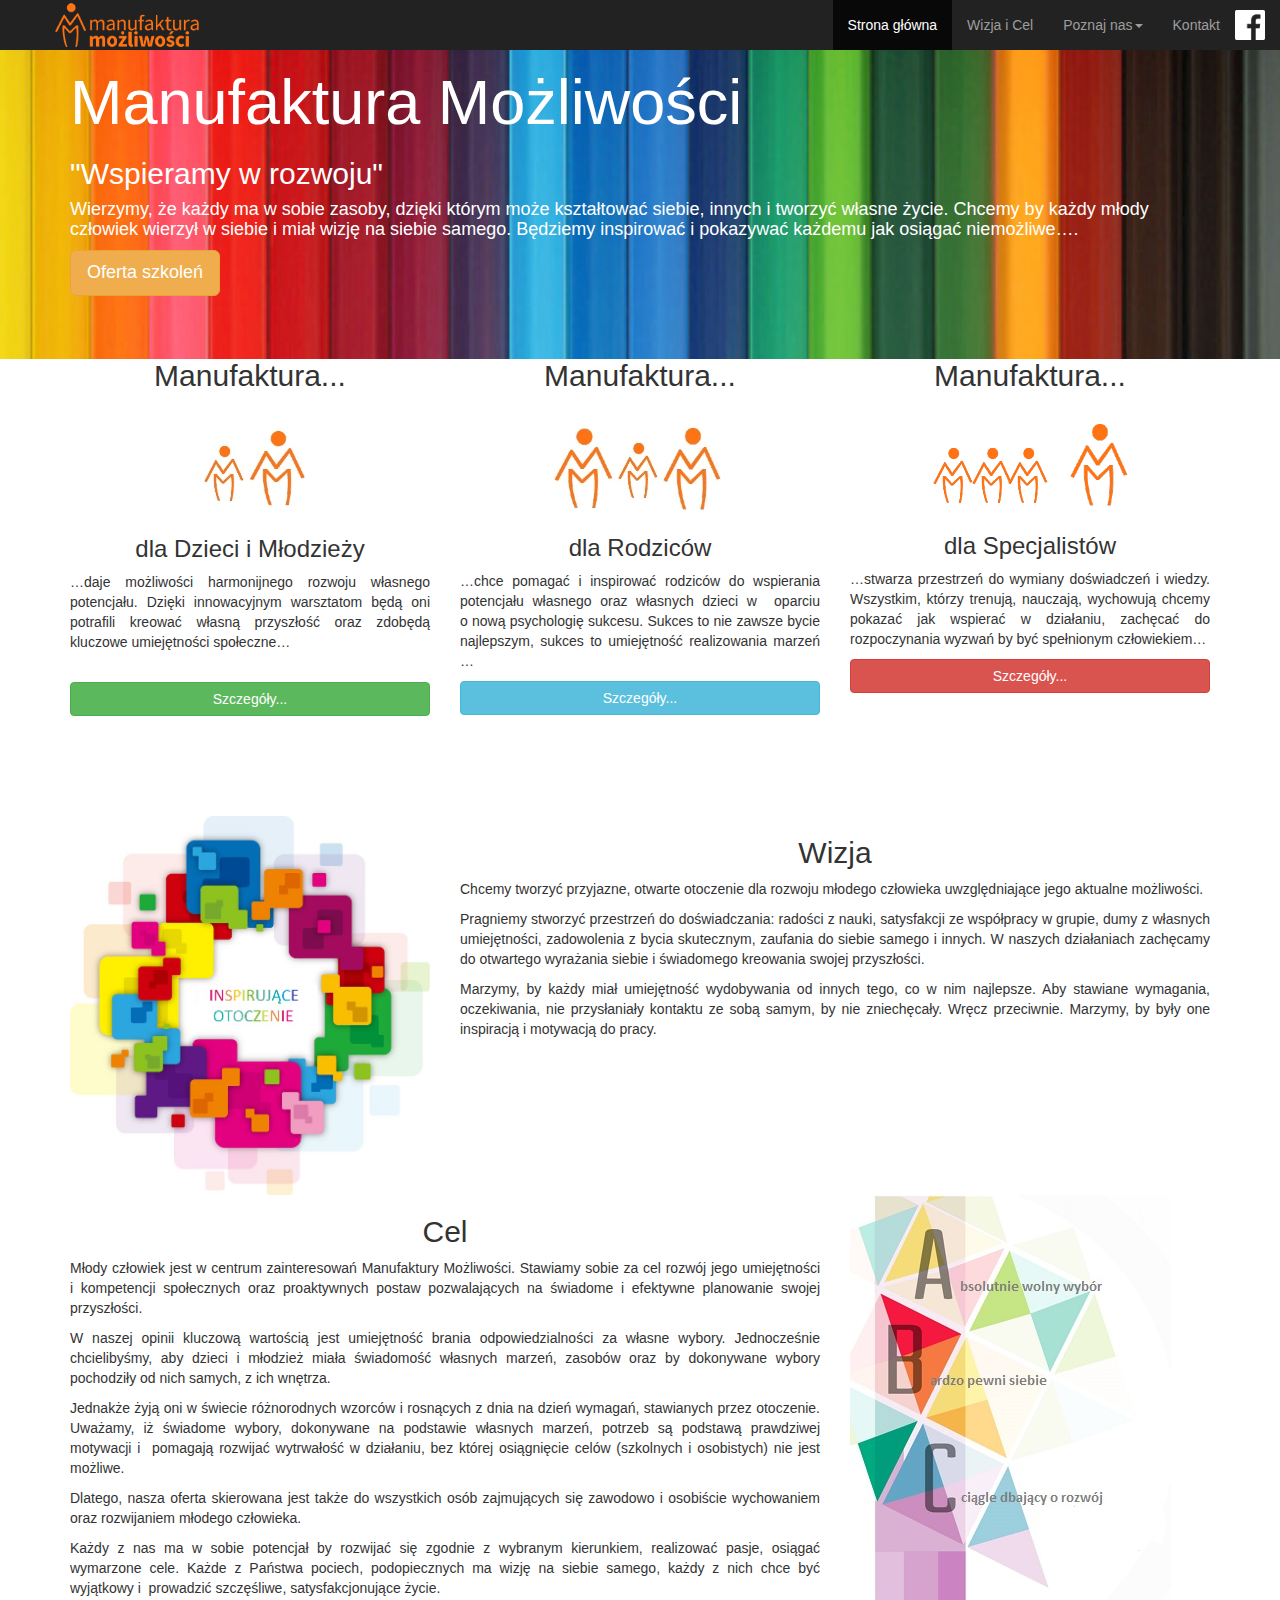
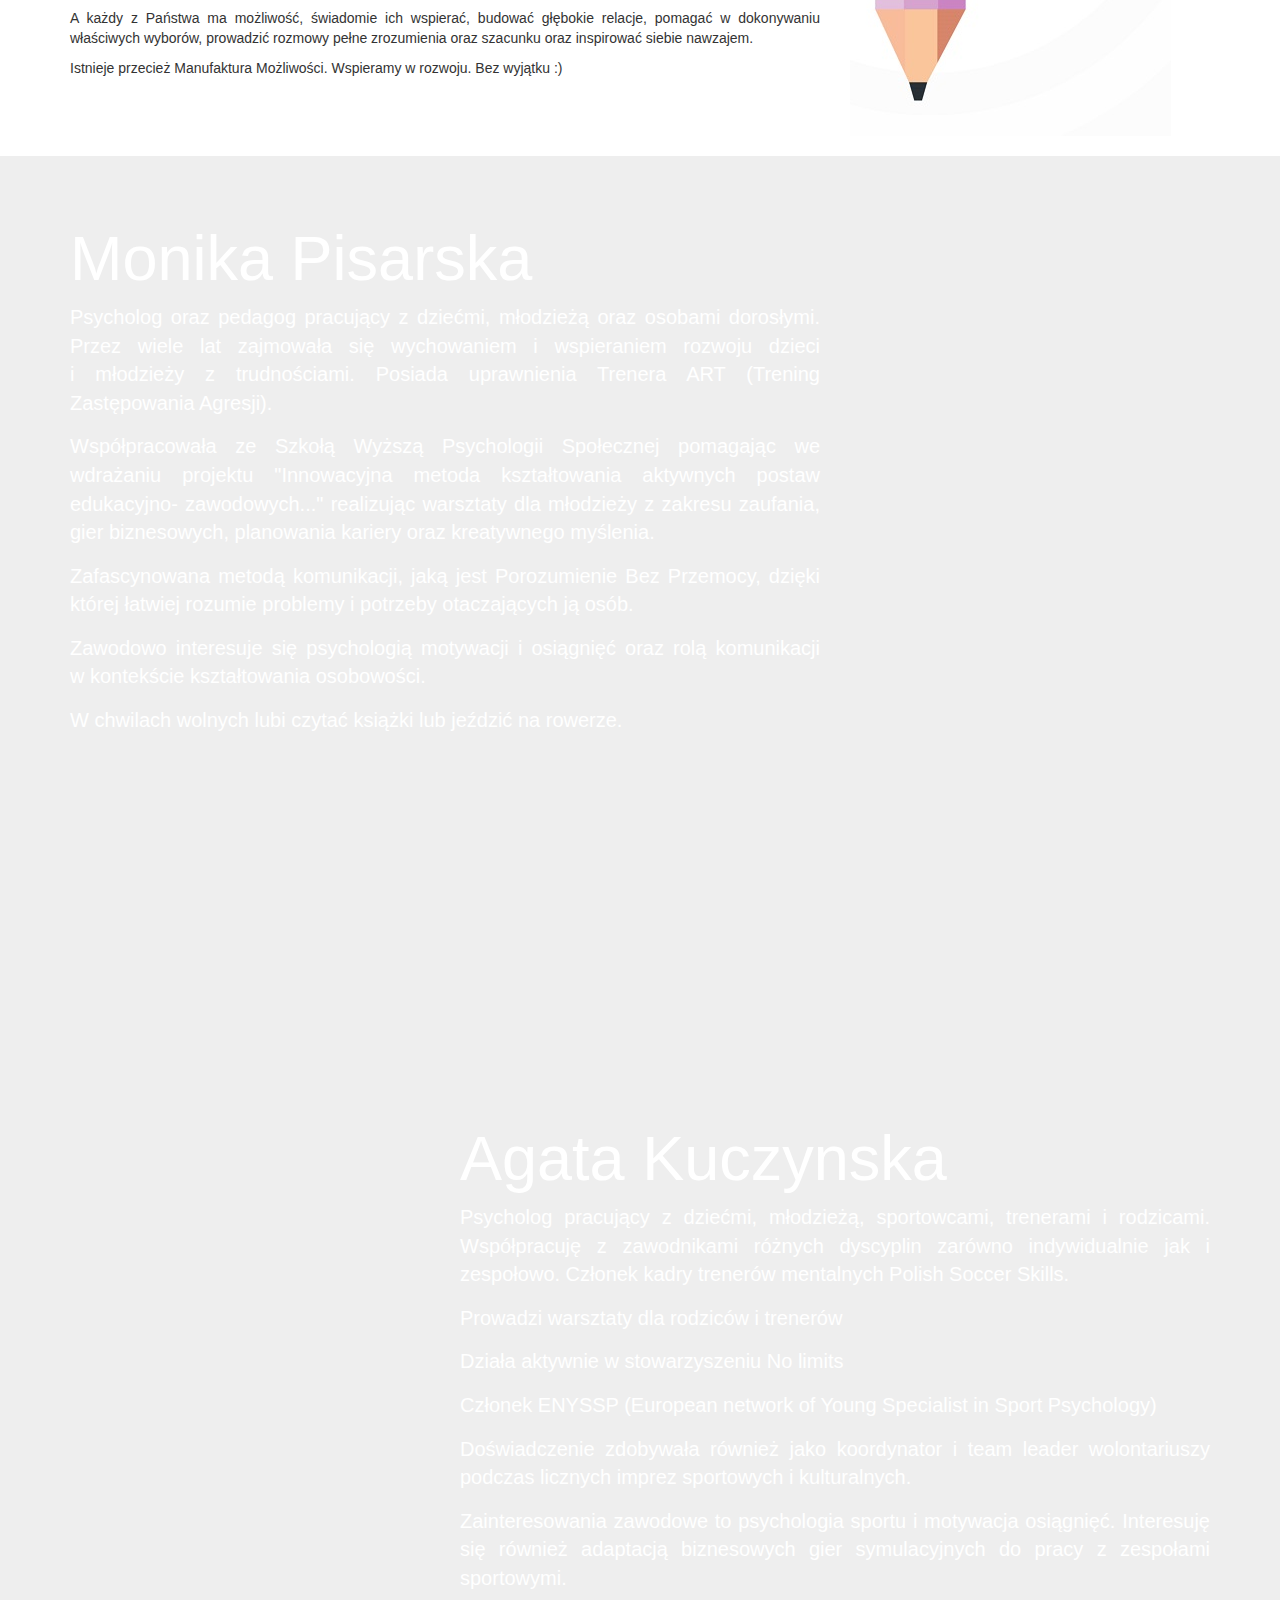
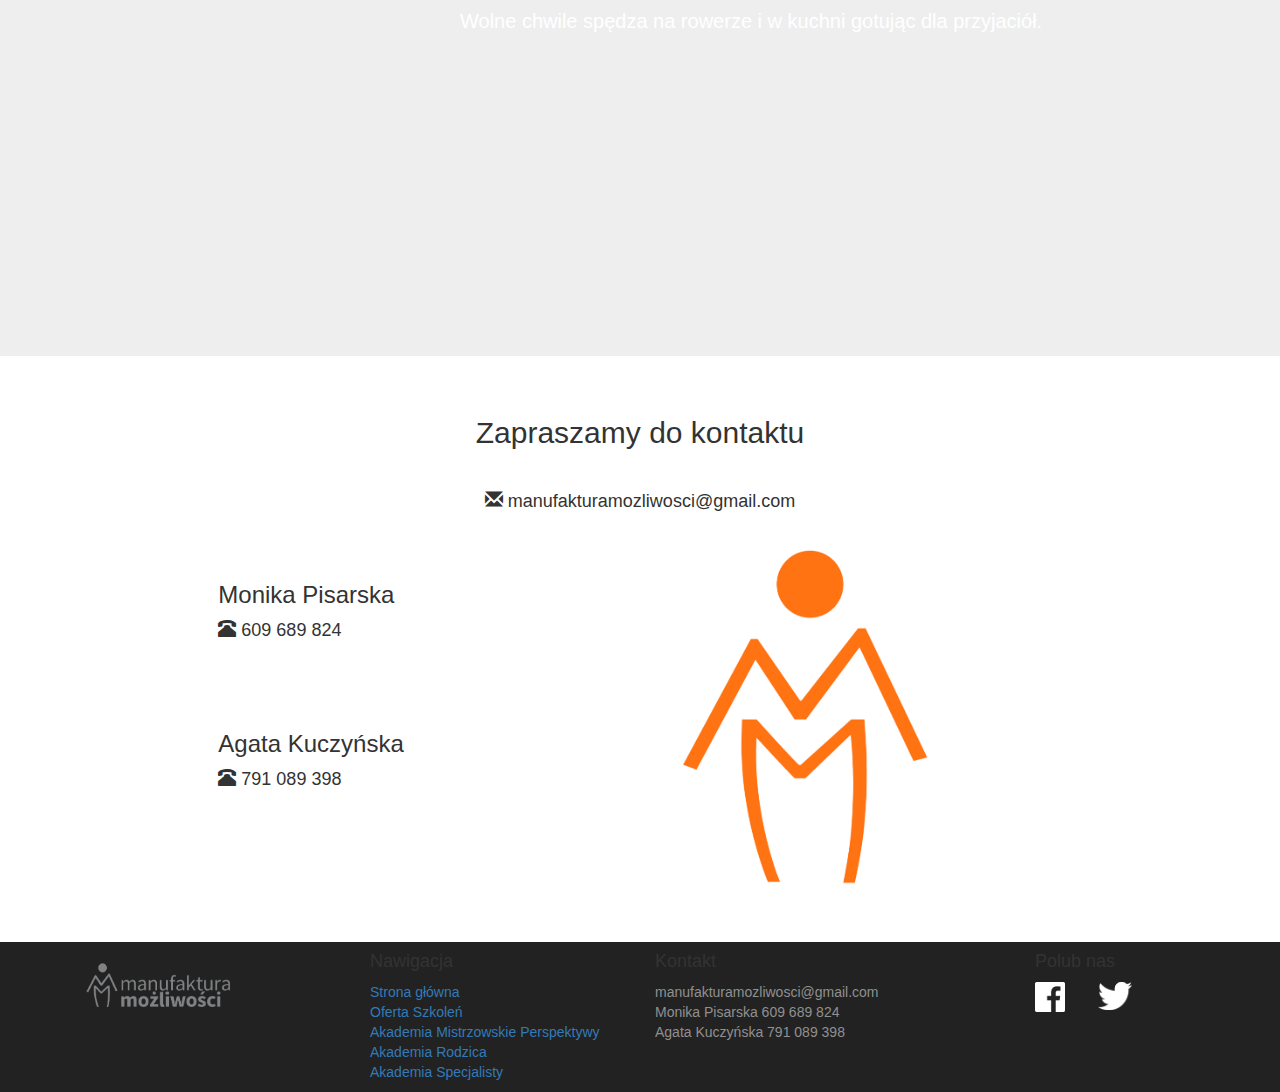
==== index.html @ e7c4a602 "mini logo" ====
<!DOCTYPE html>
<html lang="en">
  <head>
    <link rel="SHORTCUT ICON"
      href="images/manulogo.png">

    <meta charset="utf-8">
    <meta http-equiv="X-UA-Compatible" content="IE=edge">
    <meta name="viewport" content="width=device-width, initial-scale=1">
    <title>Manufaktura Możliwości</title>

    <!-- Bootstrap -->
    <link href="bootstrap/css/bootstrap.min.css" rel="stylesheet">
    <link href="style.css" rel="stylesheet">

    <!-- HTML5 shim and Respond.js for IE8 support of HTML5 elements and media queries -->
    <!-- WARNING: Respond.js doesn't work if you view the page via file:// -->
    <!--[if lt IE 9]>
      <script src="https://oss.maxcdn.com/html5shiv/3.7.2/html5shiv.min.js"></script>
      <script src="https://oss.maxcdn.com/respond/1.4.2/respond.min.js"></script>
    <![endif]-->
  </head>

  <body>
  <div class="navbar-fixed-top navbar-inverse">
    <div class="container-fluid"> 
      <div class="navbar-brand" style="margin-left:23px;">
      <a href="#home">
      <img style="max-width:148px; margin-top:-14px; "
             src="images/logo_mm_kolor2.png">
      </a>
      </div>
      <div class="navbar-brand navbar-right">
      <a href="https://www.facebook.com/profile.php?id=1496659947253968"><img  style="max-width:30px; margin-top:-5px; "
             src="images/FB-f-Logo__white_144.png"></a>
      </div>
      <button class="navbar-toggle" data-toggle="collapse" data-target=".navHeaderCollapse">
        <span class="icon-bar"></span>
        <span class="icon-bar"></span>
        <span class="icon-bar"></span>
      </button>
      <div class="collapse navbar-collapse navHeaderCollapse">
        <ul class="nav navbar-nav navbar-right">
          <li class="active"> <a href="#home">Strona główna</a> </li>
          <li> <a href="#wizjaicel">Wizja i Cel</a> </li>
          <li class="dropdown">
                <a href="#" class="dropdown-toggle" data-toggle="dropdown" role="button" aria-expanded="false">Poznaj nas<span class="caret"></span></a>
                <ul class="dropdown-menu" role="menu">
                  <li><a href="#monika">Monika Pisarska</a></li>
                  <li class="divider"></li>
                  <li><a href="#agata">Agata Kuczynska</a></li>
                </ul>
          </li>
          <li> <a href="#kontakt">Kontakt </a> </li>


        </ul>
      </div>
    </div>
  </div>

  <div class="jumbotron" id="home">
    <div class="container">
 
      <h1> Manufaktura Możliwości</h1>
      <h2> "Wspieramy w rozwoju"</h2>
      <h4> Wierzymy, że każdy ma w sobie zasoby, dzięki którym może kształtować siebie, innych i tworzyć własne życie. Chcemy by każdy młody człowiek wierzył w siebie i miał wizję na siebie samego.  Będziemy inspirować i pokazywać każdemu jak osiągać niemożliwe….</h4>
      <p><a href="os.html" class="btn btn-warning btn-lg" > Oferta szkoleń</a></p>
      </div>

  </div>

  <div class="container" style="margin-top: -20px;">
    <div class="row">
      <div class="col-md-4">

      <h2 class="text-center">Manufaktura...</h2>
      <img  class="img-responsive" style="margin: 0 auto;"
             src="images/dzieci i mlodziez.jpg"></a>
      <h3 class="text-center"> dla Dzieci i Młodzieży</h3>
          <p class="text-justify" >…daje możliwości harmonijnego rozwoju własnego potencjału. Dzięki innowacyjnym warsztatom będą oni potrafili kreować własną przyszłość oraz zdobędą kluczowe umiejętności społeczne…</p>
          </br>
          <a href="amp.html" class="btn btn-success  btn-block"> Szczegóły... </a>
      </div>

      <div class="col-md-4">

      <h2 class="text-center">Manufaktura...</h2>
      <img  class="img-responsive" style="margin: 0 auto; margin-top:12px;"
             src="images/rodzice.jpg"></a>

      <h3 class="text-center"> dla Rodziców</h3>
          <p class="text-justify" >…chce pomagać i&nbsp;inspirować rodziców do wspierania potencjału własnego oraz własnych dzieci w&nbsp; oparciu o&nbsp;nową psychologię sukcesu. Sukces to nie zawsze bycie najlepszym,  sukces to umiejętność realizowania marzeń …</p>
          <a href="ar.html" class="btn btn-info btn-block"> Szczegóły... </a>

      
      </div>

      <div class="col-md-4">

     <h2 class="text-center">Manufaktura...</h2>

     <img  class="img-responsive" style="margin: 0 auto; margin-top:-2px;"
             src="images/specjalisci.png"></a>

      <h3 class="text-center"> dla Specjalistów</h3>
          <p class="text-justify" >…stwarza przestrzeń do wymiany doświadczeń i&nbsp;wiedzy. Wszystkim, którzy trenują, nauczają, wychowują chcemy pokazać jak wspierać w działaniu, zachęcać do rozpoczynania wyzwań by być spełnionym człowiekiem…</p>
          <a href="as.html" class="btn btn-danger  btn-block"> Szczegóły... </a>


      
      </div>

    </div>
  </div>

</br>
</br>

    <div class="container text-justify" id="wizjaicel"> 
        <div class="row">
          <div class="col-md-4">
           <br/>
            <br/>
            <br/>
           <img <img class=" img-responsive"
             src="images/inspiracja.jpg">
         </div>
        <div class="col-md-8">
            <br/>
            <br/>
            <br/>
            <h2 class="text-center">Wizja</h2>
           <p class="text-justify" >Chcemy tworzyć przyjazne, otwarte otoczenie dla rozwoju młodego człowieka uwzględniające jego aktualne możliwości.</p>

<p>Pragniemy stworzyć przestrzeń do doświadczania: radości z nauki, satysfakcji ze współpracy w grupie, dumy 
z&nbsp;własnych umiejętności, zadowolenia z&nbsp;bycia skutecznym, zaufania do siebie samego i&nbsp;innych. W naszych działaniach zachęcamy do otwartego wyrażania siebie i&nbsp;świadomego kreowania swojej przyszłości.</p>

<p>Marzymy, by każdy miał umiejętność wydobywania od innych tego, co w nim najlepsze. Aby stawiane wymagania, oczekiwania, nie przysłaniały kontaktu ze sobą samym, by nie zniechęcały. Wręcz przeciwnie. Marzymy, by były one inspiracją i&nbsp;motywacją do pracy.</p>
         </div>
      </div>
      <div class="row">
          <div class="col-md-8">
            <h2 class="text-center">Cel</h2>
           <p class="text-justify" >Młody człowiek jest w&nbsp;centrum zainteresowań Manufaktury Możliwości. Stawiamy sobie za cel rozwój jego umiejętności i&nbsp;kompetencji społecznych oraz proaktywnych postaw pozwalających na świadome i efektywne planowanie swojej przyszłości.</p>

<p class="text-justify" >W naszej opinii kluczową wartością jest umiejętność brania odpowiedzialności za własne wybory. Jednocześnie chcielibyśmy, aby dzieci i młodzież miała świadomość własnych marzeń, zasobów oraz by dokonywane wybory pochodziły od nich samych, z&nbsp;ich wnętrza.</p>

<p class="text-justify" >Jednakże żyją oni w świecie różnorodnych wzorców i rosnących z dnia na dzień wymagań, stawianych przez otoczenie. Uważamy, iż świadome wybory, dokonywane na podstawie własnych marzeń, potrzeb są podstawą prawdziwej motywacji i&nbsp; pomagają rozwijać wytrwałość w działaniu, bez której osiągnięcie celów (szkolnych 
i osobistych) nie jest możliwe.</p>

<p class="text-justify" >Dlatego, nasza oferta skierowana jest także do wszystkich osób zajmujących się zawodowo i&nbsp;osobiście wychowaniem oraz rozwijaniem młodego człowieka.</p>

<p class="text-justify" >Każdy z nas ma w sobie potencjał by rozwijać się zgodnie z wybranym kierunkiem, realizować pasje, osiągać wymarzone cele.  Każde z Państwa pociech, podopiecznych ma wizję na siebie samego, każdy z nich chce być wyjątkowy i&nbsp; prowadzić szczęśliwe, satysfakcjonujące życie.</p>

<p class="text-justify" >A każdy z Państwa ma możliwość, świadomie ich wspierać, budować głębokie relacje, pomagać w dokonywaniu właściwych wyborów, prowadzić rozmowy pełne zrozumienia oraz szacunku oraz inspirować siebie nawzajem.</p>

<p class="text-justify" >Istnieje przecież Manufaktura Możliwości. Wspieramy w rozwoju. Bez wyjątku :)</p>
</div>
        <div class="col-md-4">
            <img class=" img-responsive"
             src="images/cel_ołowek.jpg">
             </br>
         </div>
      </div>
    </div>
  



  <div class="jumbotron jumbotron2" id="monika">
    <div class="container">
    <div class="row">
    <div class="col-md-8">
      <h1> Monika Pisarska</h1>
      <p class="text-justify"> Psycholog oraz pedagog pracujący z dziećmi, młodzieżą oraz osobami dorosłymi. Przez wiele lat zajmowała się wychowaniem i&nbsp;wspieraniem rozwoju dzieci i&nbsp;młodzieży z&nbsp;trudnościami. Posiada uprawnienia Trenera ART (Trening Zastępowania Agresji).</p>

<p class="text-justify">Współpracowała ze Szkołą Wyższą Psychologii Społecznej pomagając we wdrażaniu projektu "Innowacyjna metoda kształtowania aktywnych postaw edukacyjno- zawodowych..." realizując warsztaty dla młodzieży z&nbsp;zakresu zaufania, gier biznesowych, planowania kariery oraz kreatywnego myślenia.</p>

<p class="text-justify">Zafascynowana metodą komunikacji, jaką jest Porozumienie Bez Przemocy, dzięki której łatwiej rozumie problemy i&nbsp;potrzeby otaczających ją osób.</p>

<p class="text-justify">Zawodowo interesuje się psychologią motywacji i&nbsp;osiągnięć oraz rolą komunikacji w&nbsp;kontekście kształtowania osobowości. </p>

<p class="text-justify"> W chwilach wolnych lubi czytać książki lub jeździć na rowerze. </p>

</div>
</div>
    </div>
  </div> 

  <div class="jumbotron jumbotron3" id="agata">
    <div class="container">
    <div class="row">
    <div class="col-md-4">

    </div>
<div class="col-md-8">
      <h1> Agata Kuczynska</h1>
      <p class="text-justify"> Psycholog pracujący z dziećmi, młodzieżą, sportowcami, trenerami i rodzicami. 
Współpracuję z zawodnikami różnych dyscyplin zarówno indywidualnie jak i zespołowo. Członek kadry trenerów mentalnych Polish Soccer Skills. </p>

<p class="text-justify">Prowadzi warsztaty dla rodziców i&nbsp;trenerów </p>

<p class="text-justify">Działa aktywnie w stowarzyszeniu No limits </p>

<p class="text-justify">Członek ENYSSP (European network of Young Specialist in Sport Psychology)</p>

<p class="text-justify">Doświadczenie zdobywała również jako koordynator i&nbsp;team leader wolontariuszy podczas licznych imprez sportowych i&nbsp;kulturalnych.</p>

<p class="text-justify">Zainteresowania zawodowe to psychologia sportu i&nbsp;motywacja osiągnięć. Interesuję się również adaptacją biznesowych gier symulacyjnych do pracy z&nbsp;zespołami sportowymi. </p>

<p class="text-justify">Wolne chwile spędza na rowerze i&nbsp;w&nbsp;kuchni gotując dla przyjaciół.</p>

</div>
</div>
    </div>
  </div> 

</div>

<div class"container" id="kontakt">

<br/>
<br/>


<h2 class="text-center" > Zapraszamy do kontaktu </h2>
</br>
<h4 class="text-center" > <span class="glyphicon glyphicon-envelope"></span> manufakturamozliwosci@gmail.com</h4>
<div class="row">
<div class="col-md-2">


             </div>
<div class="col-md-4 ">
</br>
  </br>
  <h3>Monika Pisarska</h3>
  <h4><span class="glyphicon glyphicon-phone-alt"></span> 609 689 824</h4>
  </br>
  </br>
  </br>

  <h3 >Agata Kuczyńska</h3>
  <h4><span class="glyphicon glyphicon-phone-alt"></span> 791 089 398 </h4>
  </div>    

  <div class="col-md-3">

<img <img class=" img-responsive"
             src="images/manulogo.png"> 
  </div>
    <div class="col-md-2">

</div> 
</div>
</div>
 

  <div class="myfooter">
      <div class="container">
      <div class"row">
        <div class="col-md-3">
        </br>
      <img style="max-width:148px;"
             src="images/logo_mm_czarny60.png">


        </div>
        <div class="col-md-3">
        <h4>Nawigacja</h4>
        <li> <a href="index.html">Strona główna</a></li>
           <li> <a href="os.html">Oferta Szkoleń</a></li>
           <li><a href="amp.html">Akademia Mistrzowskie Perspektywy</a> </li>
           <li><a href="ar.html">Akademia Rodzica</a> </li>
           <li><a href="as.html">Akademia Specjalisty</a> </li>

        </div>

        <div class="col-md-4">
        <h4>Kontakt</h4>
        <li> manufakturamozliwosci@gmail.com </li>
        <li> Monika Pisarska 609 689 824 </li>
        <li> Agata Kuczyńska  791 089 398 </li>

        </div>

        <div class="col-md-2">
        <h4>Polub nas</h4>
        <div class="row">
        <div class="col-md-4">
          <a href="https://www.facebook.com/profile.php?id=1496659947253968"><img  style="max-width:30px; "
             src="images/FB-f-Logo__white_144.png"></a>
        </div>

        <div class="col-md-4">
          <a href="https://twitter.com/mmozliwosci"><img  style="max-width:34px;"
             src="images/Twitter_logo_white.png"></a>
        </div>

        </div>

      </div>
      </div>








    <!-- jQuery (necessary for Bootstrap's JavaScript plugins) -->
    <script src="https://ajax.googleapis.com/ajax/libs/jquery/1.11.1/jquery.min.js"></script>
    <!-- Include all compiled plugins (below), or include individual files as needed -->
    <script src="bootstrap/js/bootstrap.min.js"></script>
    <script>
    $(function() {
  $('a[href*=#]:not([href=#])').click(function() {
    if (location.pathname.replace(/^\//,'') == this.pathname.replace(/^\//,'') && location.hostname == this.hostname) {
      var target = $(this.hash);
      target = target.length ? target : $('[name=' + this.hash.slice(1) +']');
      if (target.length) {
        $('html,body').animate({
          scrollTop: target.offset().top
        }, 1000);
        console.log(this);
        $('li').removeClass("active");
        $($(this).parent().get( 0 )).addClass("active");

        
       
        return false;
      }
    }
  });
});
    </script>
  </body>
</html>
---- style.css ----
.jumbotron {
	background-image:url('images/back.jpg');
	background-size: cover;
	background-attachment: fixed;
	background-position:center top;
	min-height:700;
	margin-bottom:0px;
	color: #Fff ;
}

.jumbotron2 {
	background-image:url('images/monika.jpg');
	background-size:cover;
	background-attachment: fixed;
	background-position:right top;
	min-height:100vh;
	max-height: 100vh;
	margin-bottom:0px;
}

.jumbotron2 p {
  margin-bottom: 15px;
  font-size: 20px;
  font-weight: 200;
}
.jumbotron3 {
	background-image:url('images/agata2.jpg');
	background-size:cover;
	background-attachment: fixed;
	background-position:right top;
	min-height:100vh;
	max-height: 100vh;
	margin-bottom:0px;
}

.jumbotron3 p {
  margin-bottom: 15px;
  font-size: 20px;
  font-weight: 200;
}

.myfooter{
	background-color: #222;
  	border-color: #080808;
	min-height:150px;
	bottom: 0;
  	margin-bottom: 0;
  	right: 0;
  	left: 0;

}

.myfooter  li{
	color:#909090 ;
	list-style-type: none;
}

.alt1{
	background-color: #f5f5f5;
	margin-top:0px;
}

.halfscreen{
	background-color: white;
	min-height:50vh;
	max-height: 50vh;
}
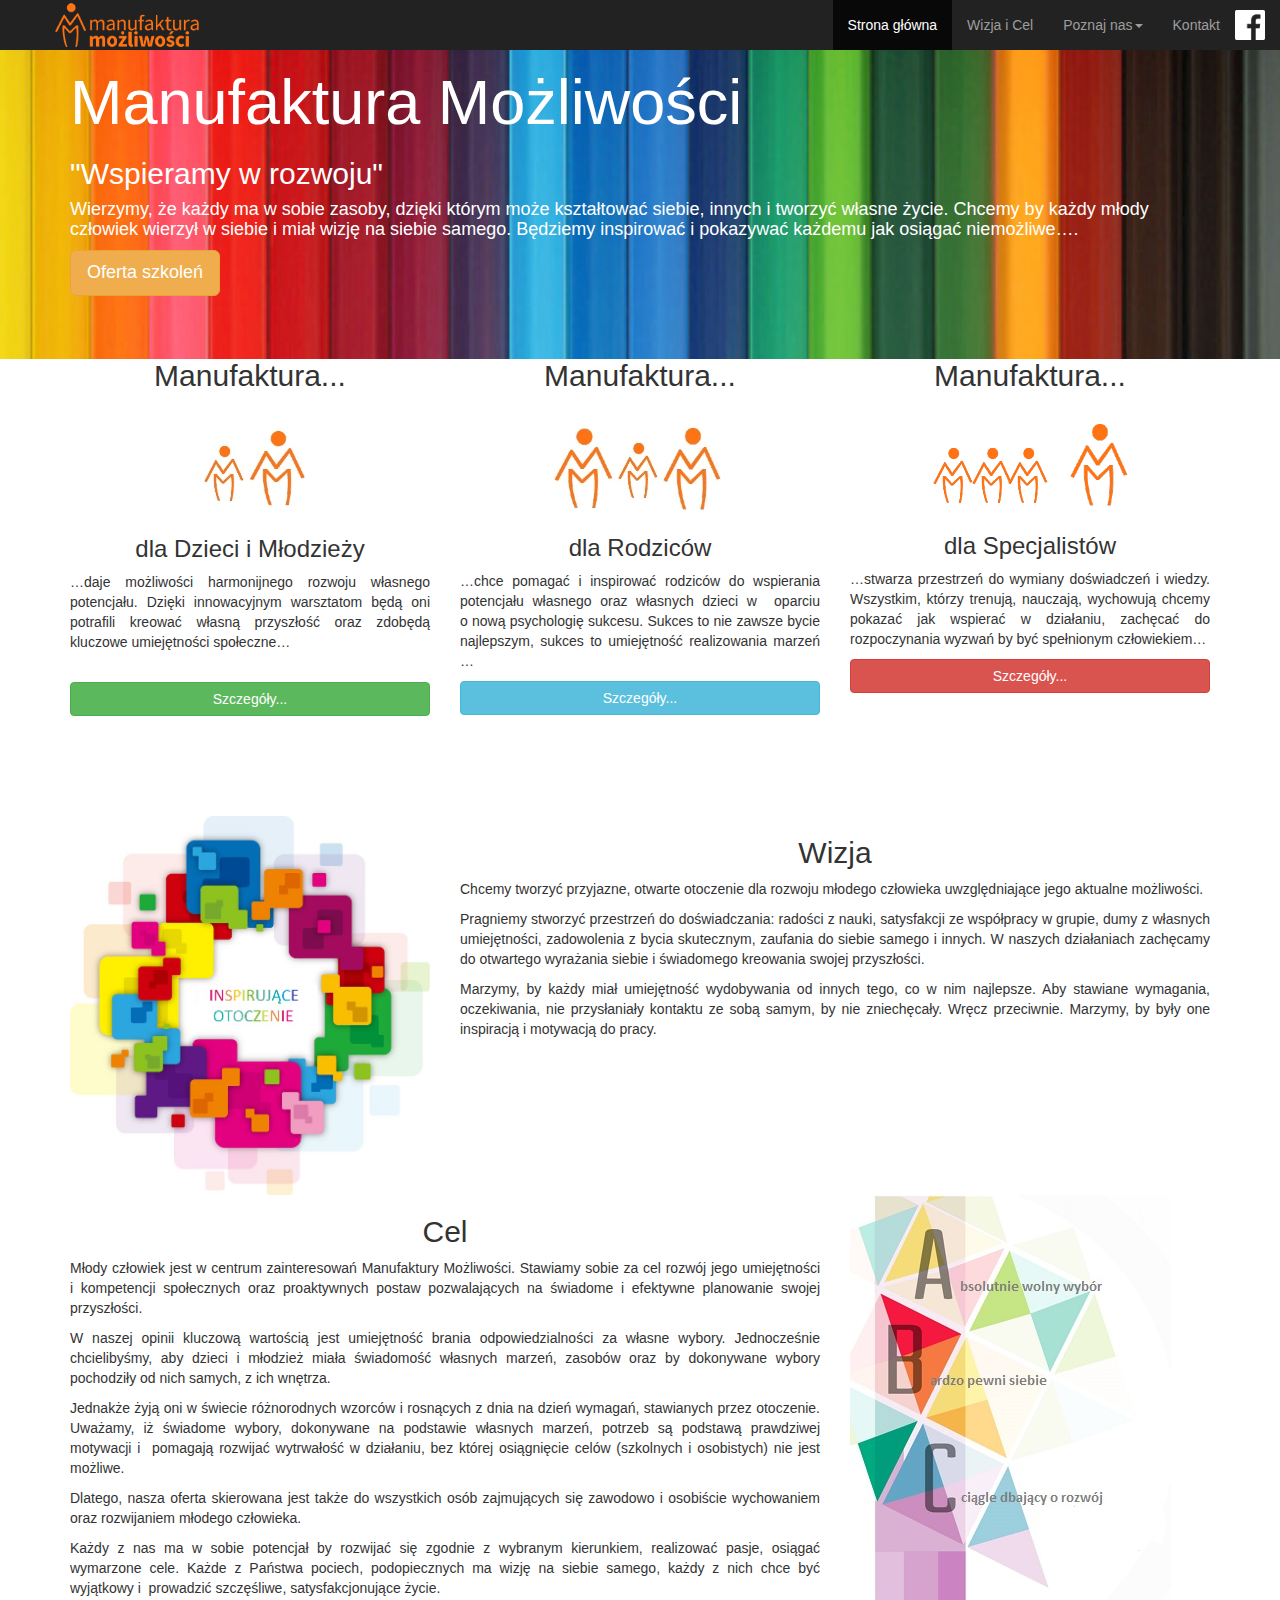
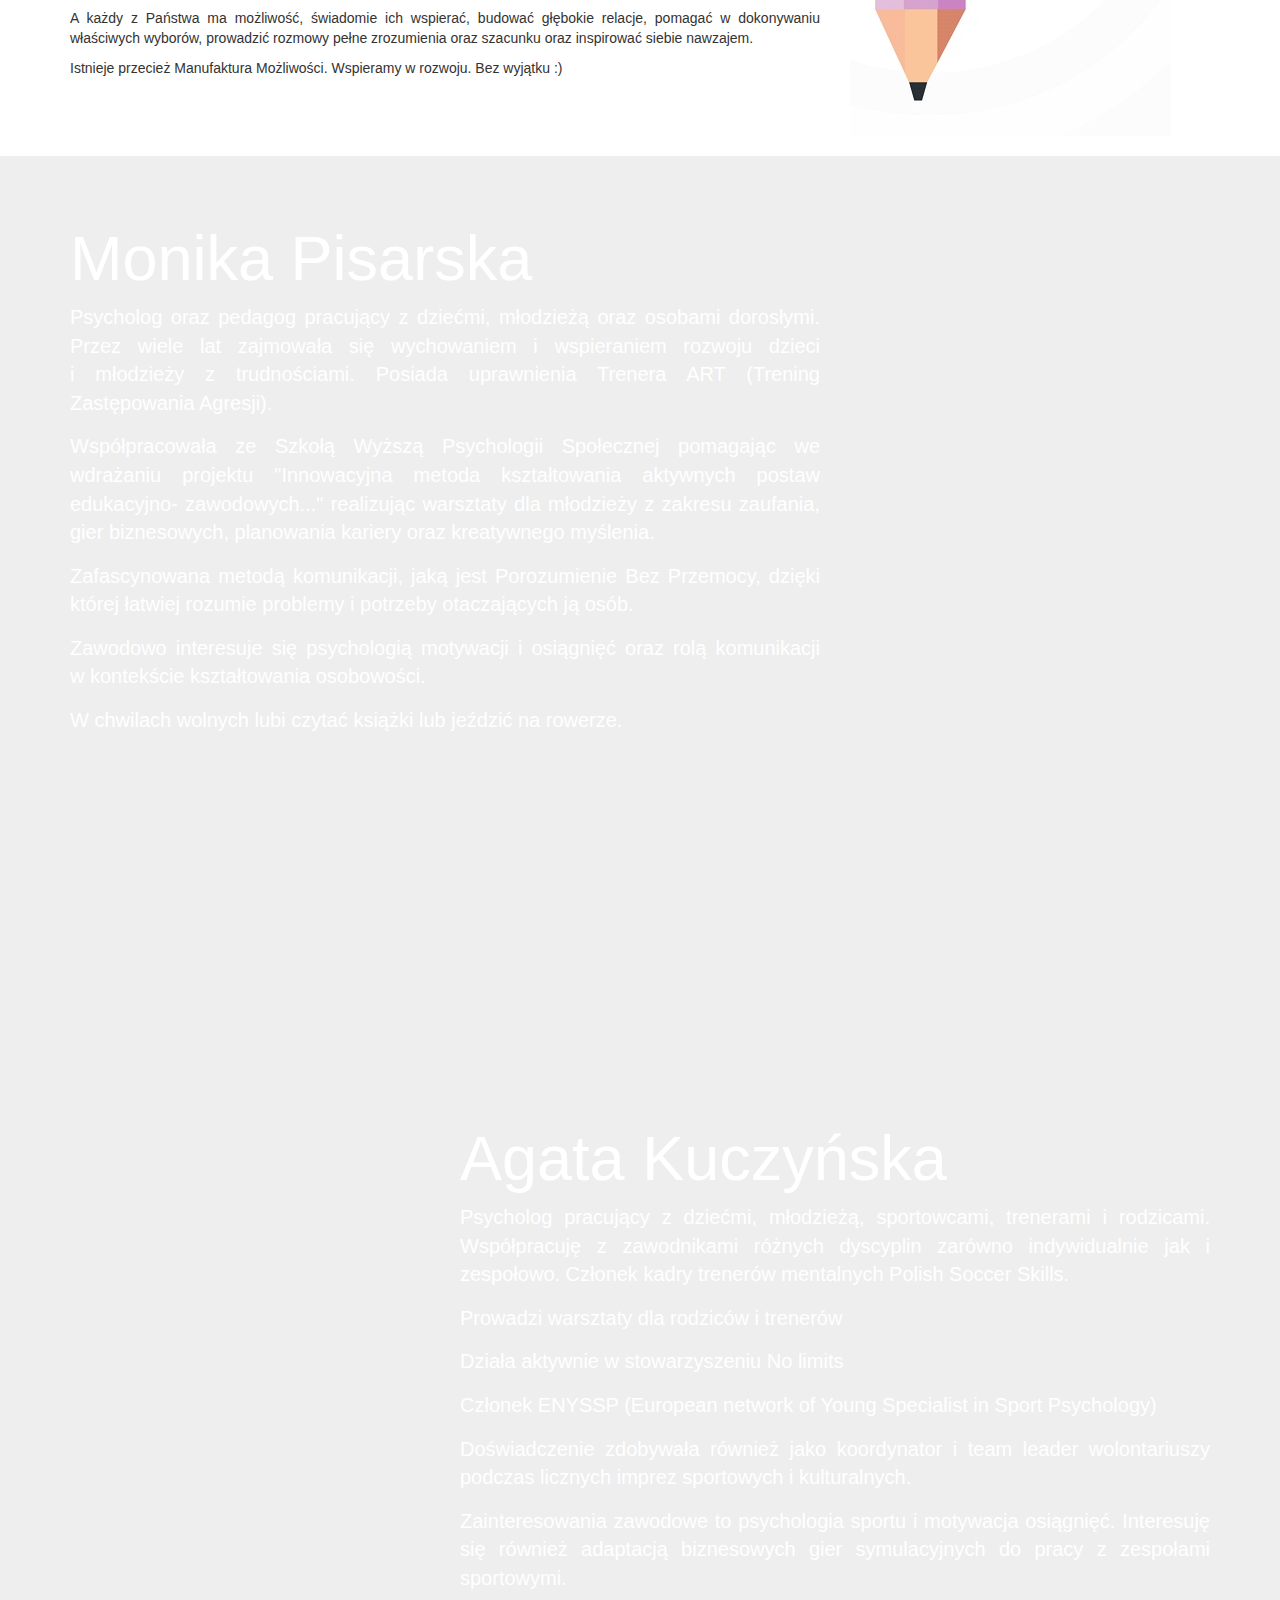
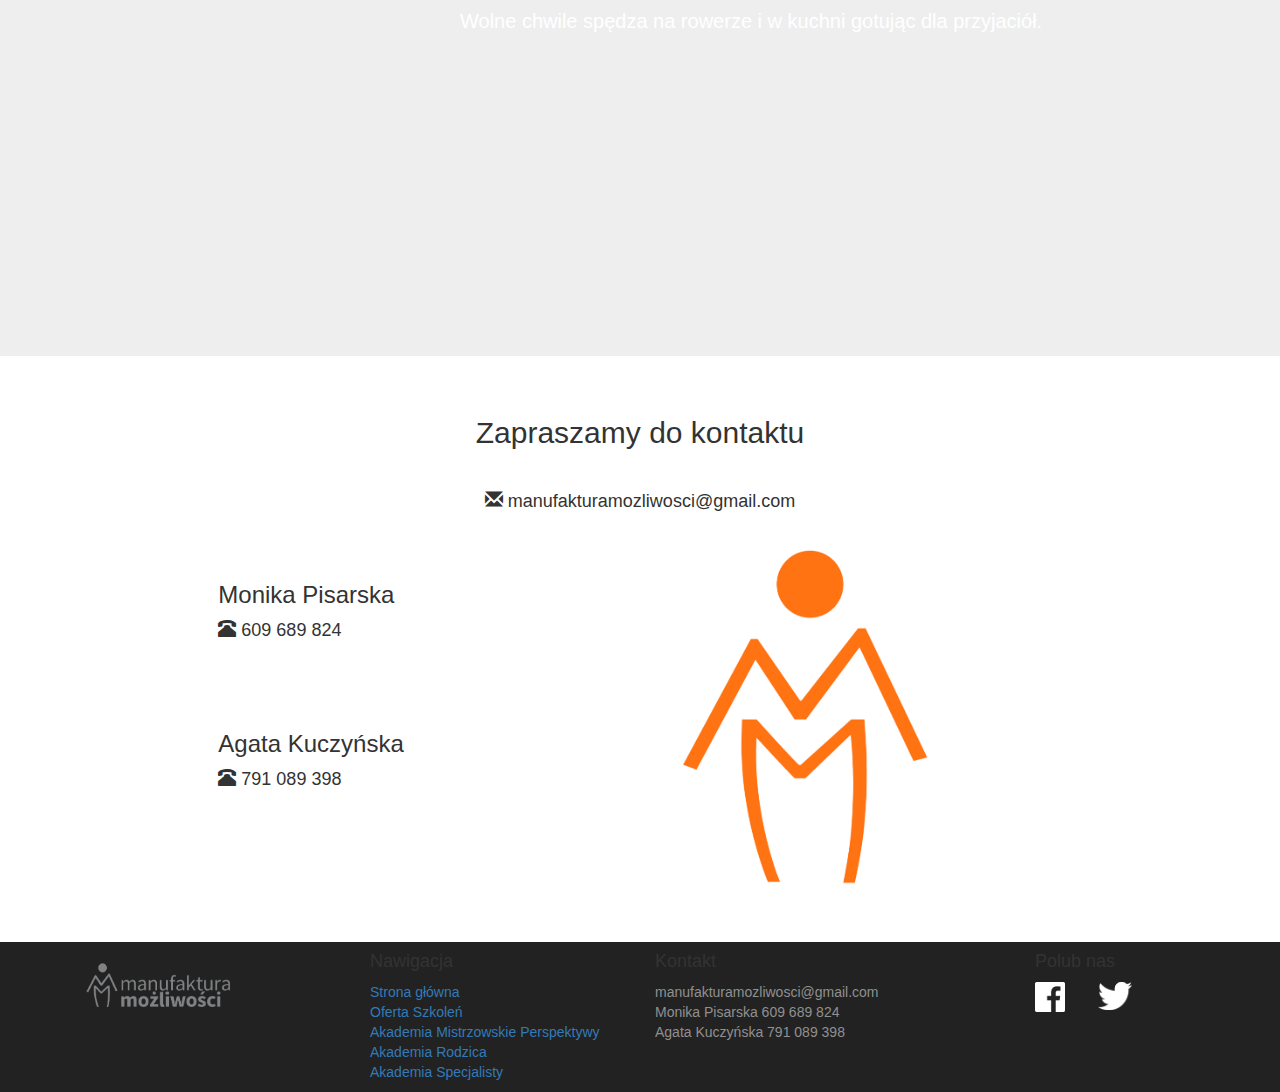
==== commit d8c17c45: "zmiany zmiany" ====
--- a/index.html
+++ b/index.html
@@ -48,7 +48,7 @@
                 <ul class="dropdown-menu" role="menu">
                   <li><a href="#monika">Monika Pisarska</a></li>
                   <li class="divider"></li>
-                  <li><a href="#agata">Agata Kuczynska</a></li>
+                  <li><a href="#agata">Agata Kuczyńska</a></li>
                 </ul>
           </li>
           <li> <a href="#kontakt">Kontakt </a> </li>
@@ -195,7 +195,7 @@
 
     </div>
 <div class="col-md-8">
-      <h1> Agata Kuczynska</h1>
+      <h1> Agata Kuczyńska</h1>
       <p class="text-justify"> Psycholog pracujący z dziećmi, młodzieżą, sportowcami, trenerami i rodzicami. 
 Współpracuję z zawodnikami różnych dyscyplin zarówno indywidualnie jak i zespołowo. Członek kadry trenerów mentalnych Polish Soccer Skills. </p>
 
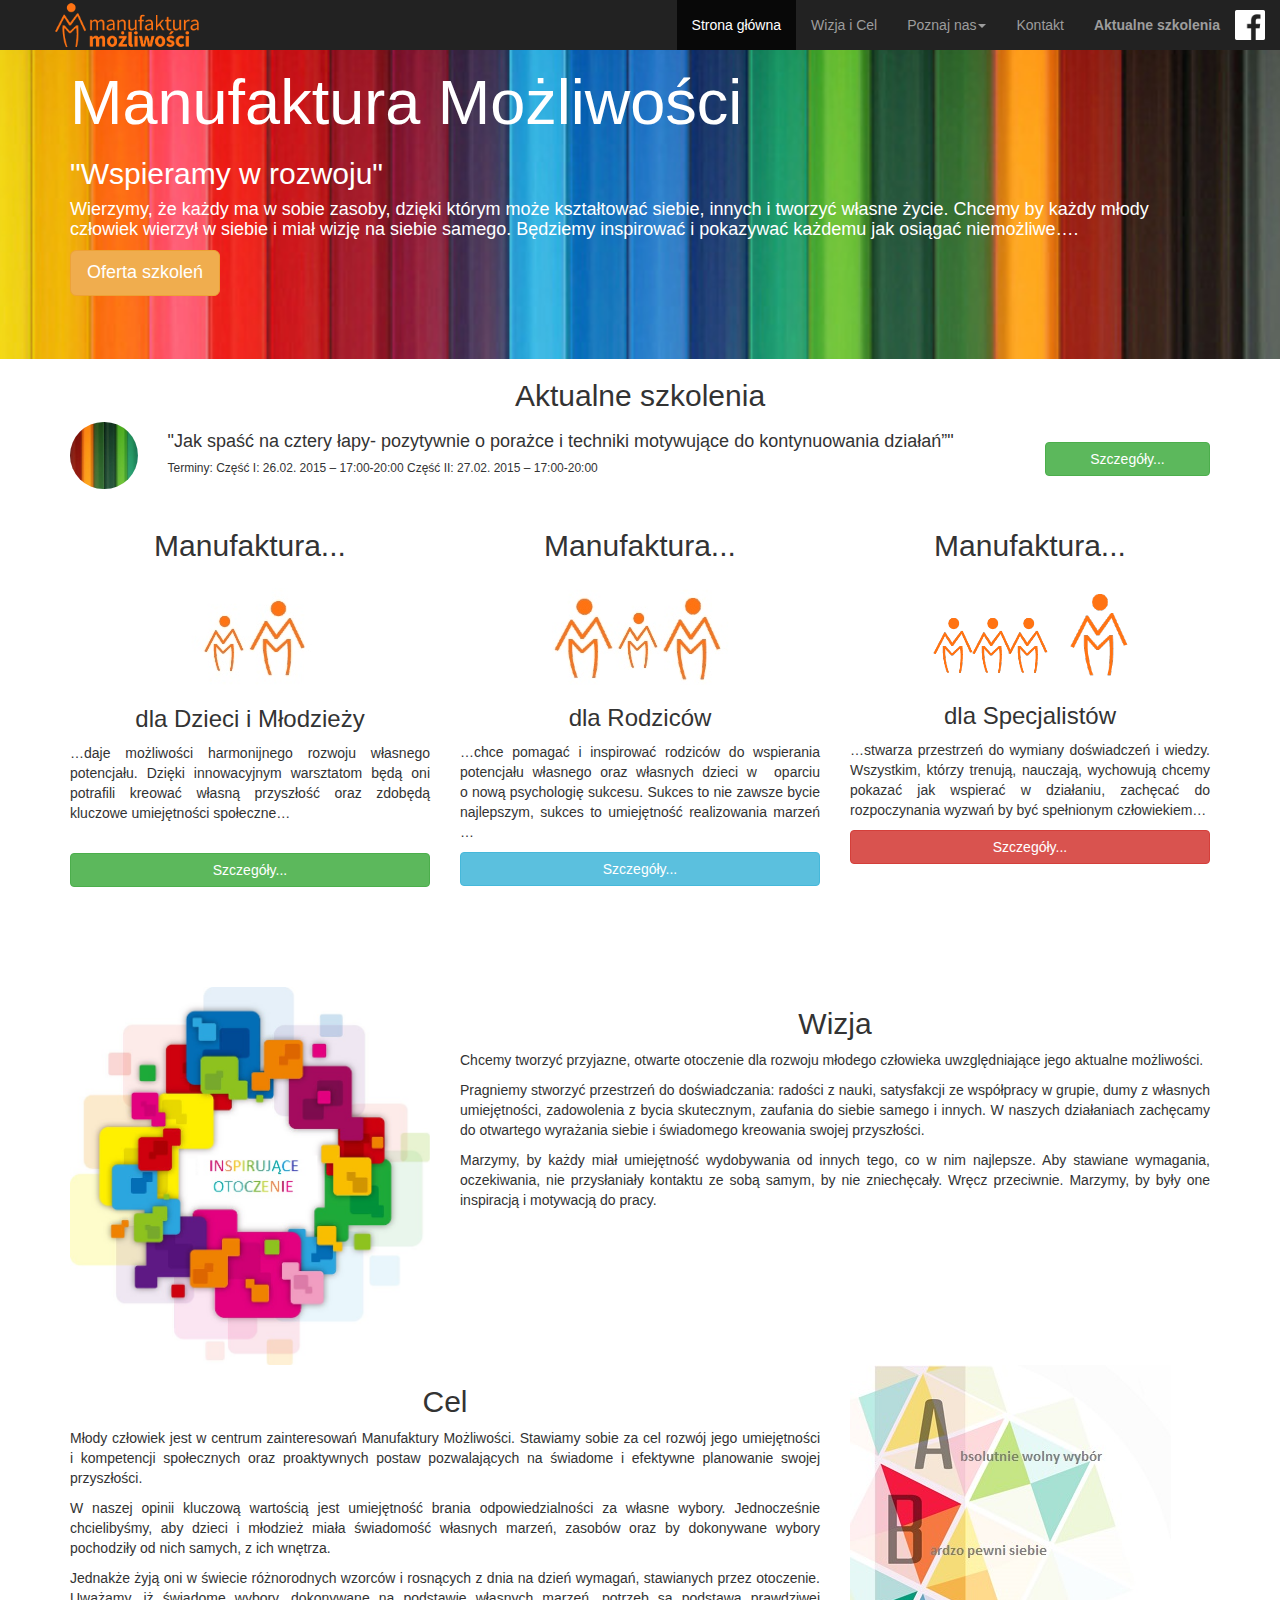
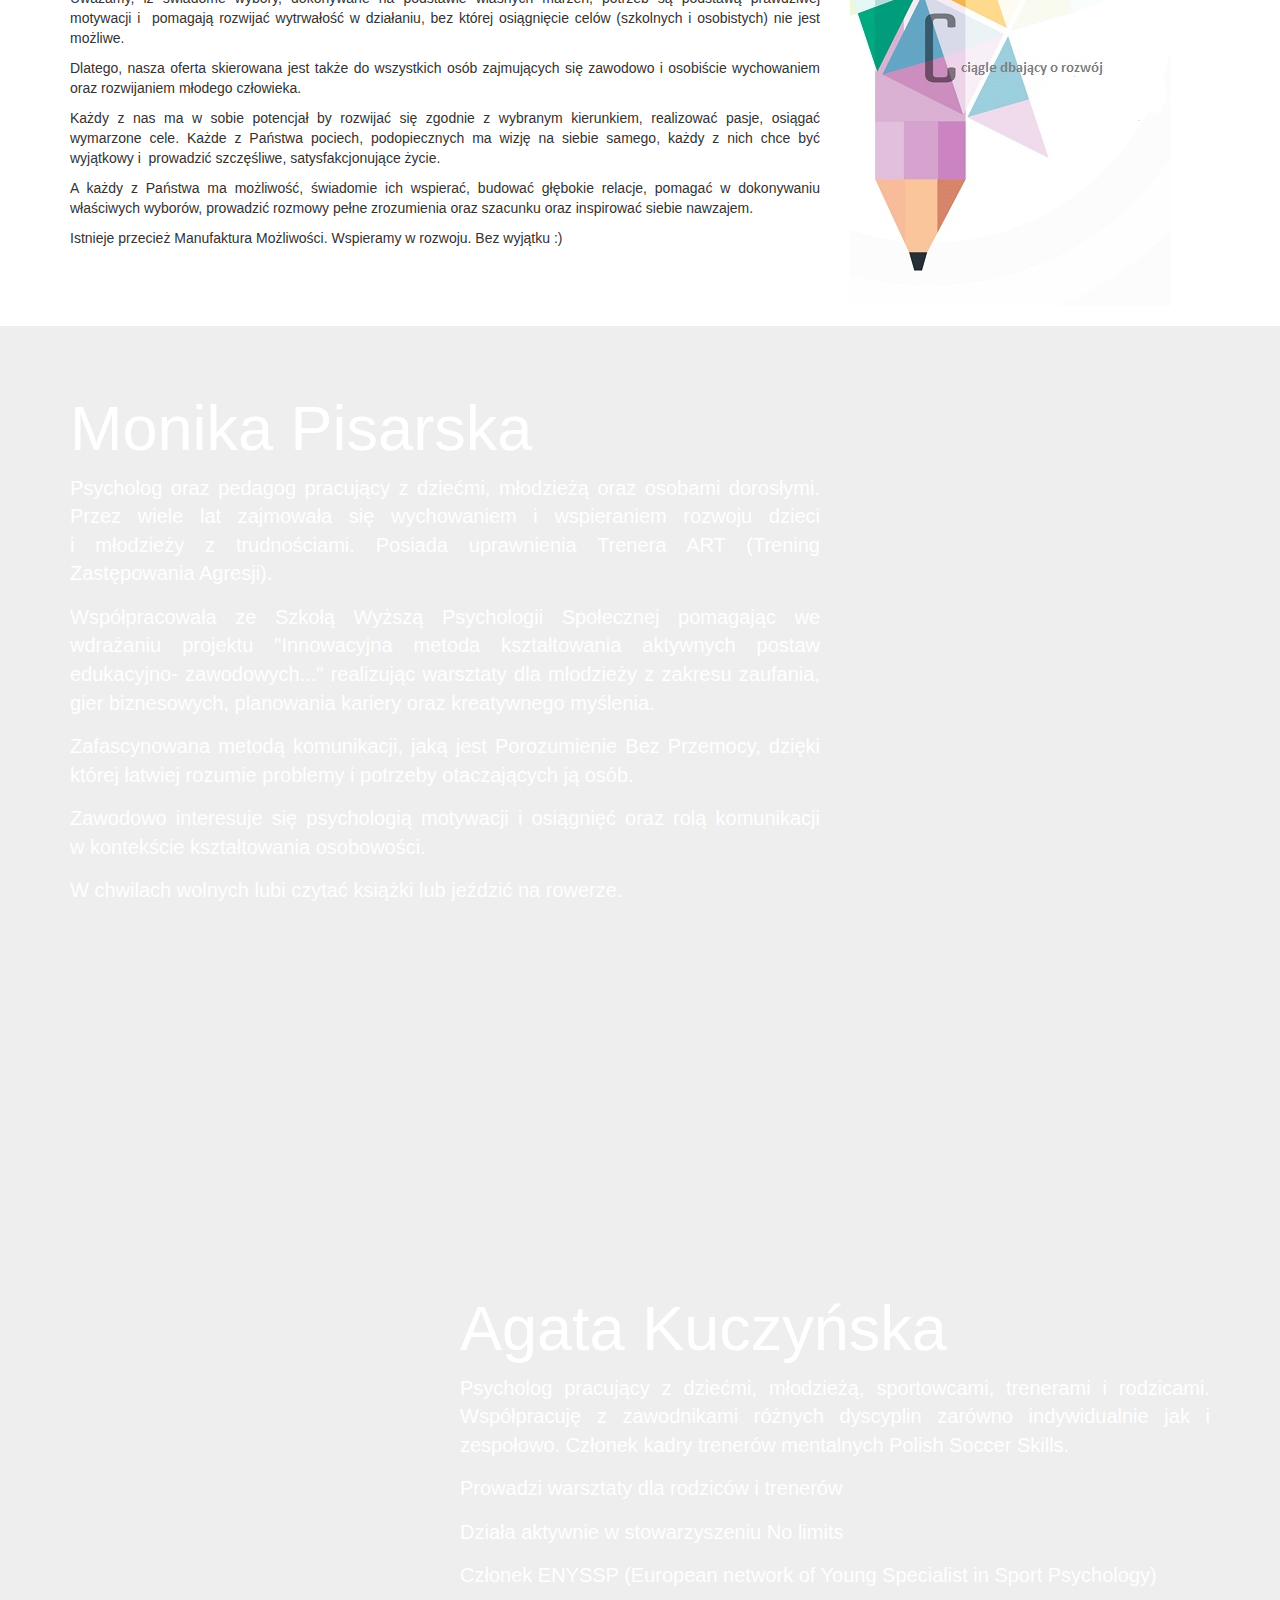
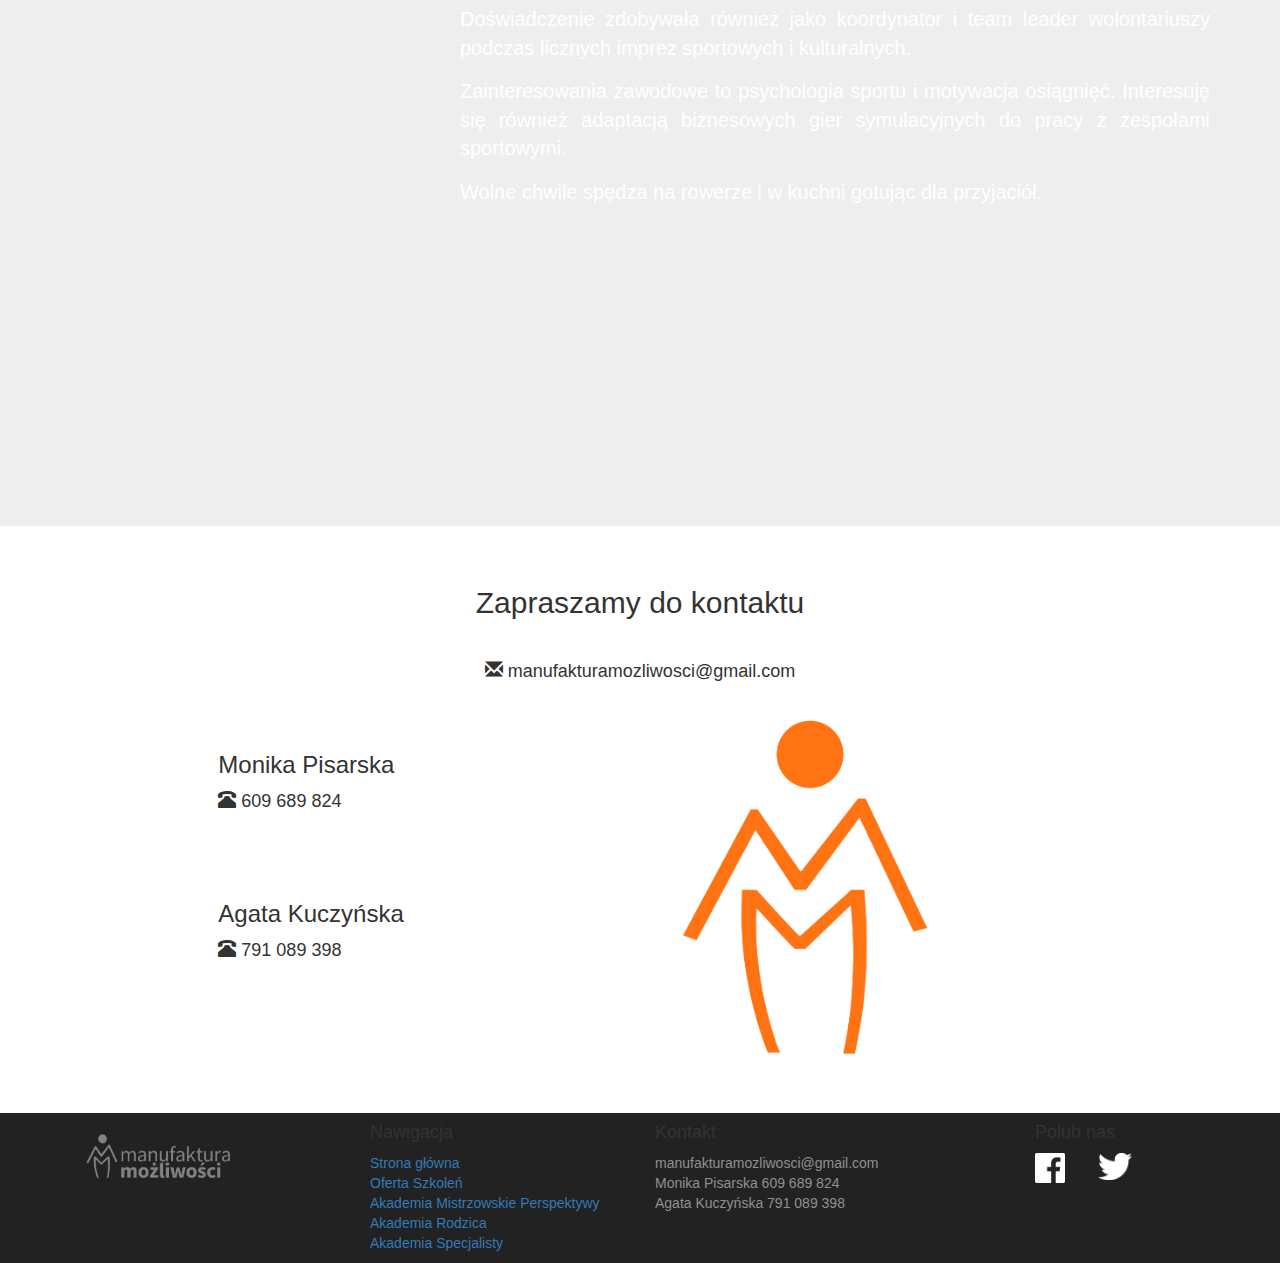
==== commit cee527cb: "nowa strona aktualne szkolenia" ====
--- a/index.html
+++ b/index.html
@@ -20,7 +20,6 @@
       <script src="https://oss.maxcdn.com/respond/1.4.2/respond.min.js"></script>
     <![endif]-->
   </head>
-
   <body>
   <div class="navbar-fixed-top navbar-inverse">
     <div class="container-fluid"> 
@@ -52,6 +51,7 @@
                 </ul>
           </li>
           <li> <a href="#kontakt">Kontakt </a> </li>
+          <li> <a href="acts.html"><b>Aktualne szkolenia</b></a> </li>
 
 
         </ul>
@@ -69,8 +69,25 @@
       </div>
 
   </div>
-
-  <div class="container" style="margin-top: -20px;">
+  <div class="container">
+
+  <h2 class="text-center"> Aktualne szkolenia</h2>
+    <div class="row">
+        <div class="col-md-1">
+        <img class=" img-responsive img-circle" src="images/kolo1.png" >
+        </div>
+        <div class="col-md-9">
+        <h4> "Jak spaść na cztery łapy- pozytywnie o  porażce i  techniki motywujące do kontynuowania działań”"</h4>
+        <h6> Terminy: Część I: 26.02. 2015 – 17:00-20:00   Część II: 27.02. 2015 – 17:00-20:00 </h6>
+        </div>
+        <div class="col-md-2">
+        </br>
+        <a href="acts.html" class="btn btn-success  btn-block"> Szczegóły... </a>
+        </div>
+    </div>
+  </div>
+
+  <div class="container" style="margin-top: 20px;">
     <div class="row">
       <div class="col-md-4">
 
@@ -335,6 +352,8 @@
     }
   });
 });
+
+    
     </script>
   </body>
 </html>
--- a/style.css
+++ b/style.css
@@ -4,7 +4,7 @@
 	background-size: cover;
 	background-attachment: fixed;
 	background-position:center top;
-	min-height:700;
+	min-height:100;
 	margin-bottom:0px;
 	color: #Fff ;
 }
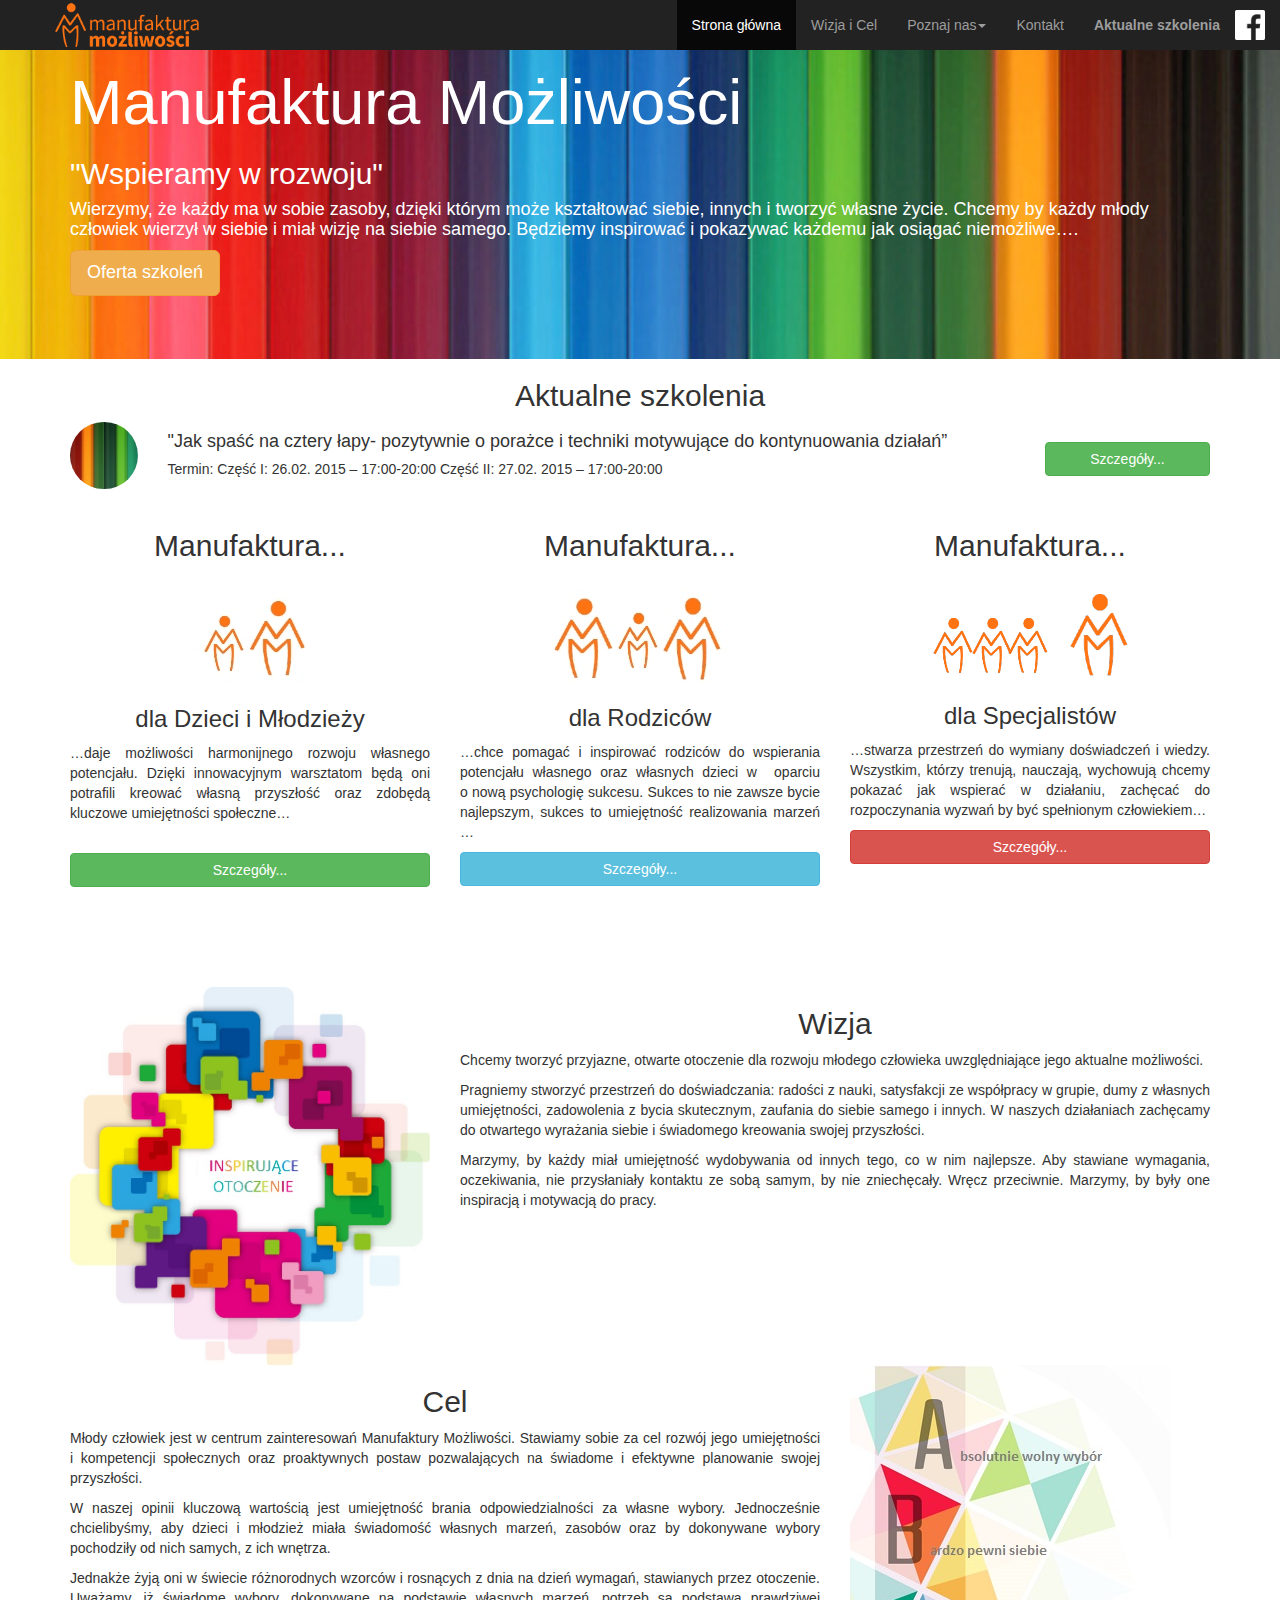
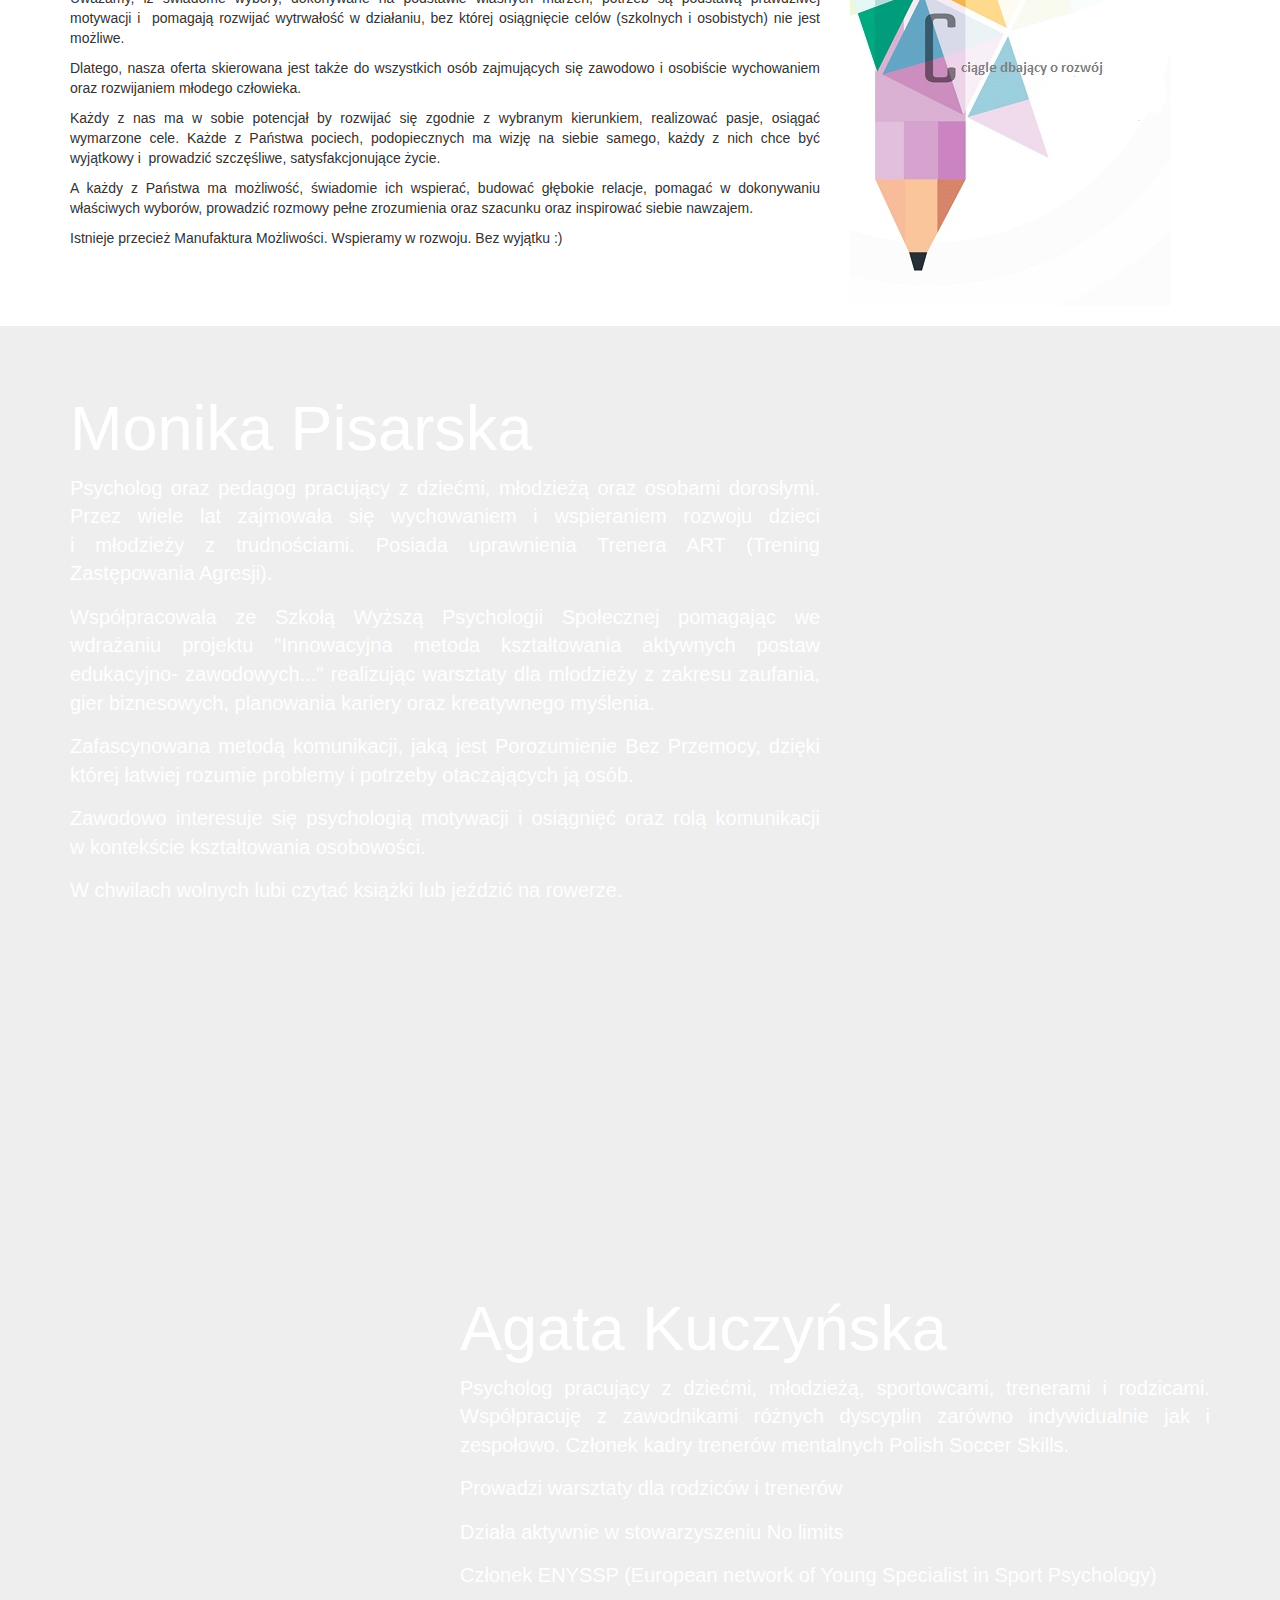
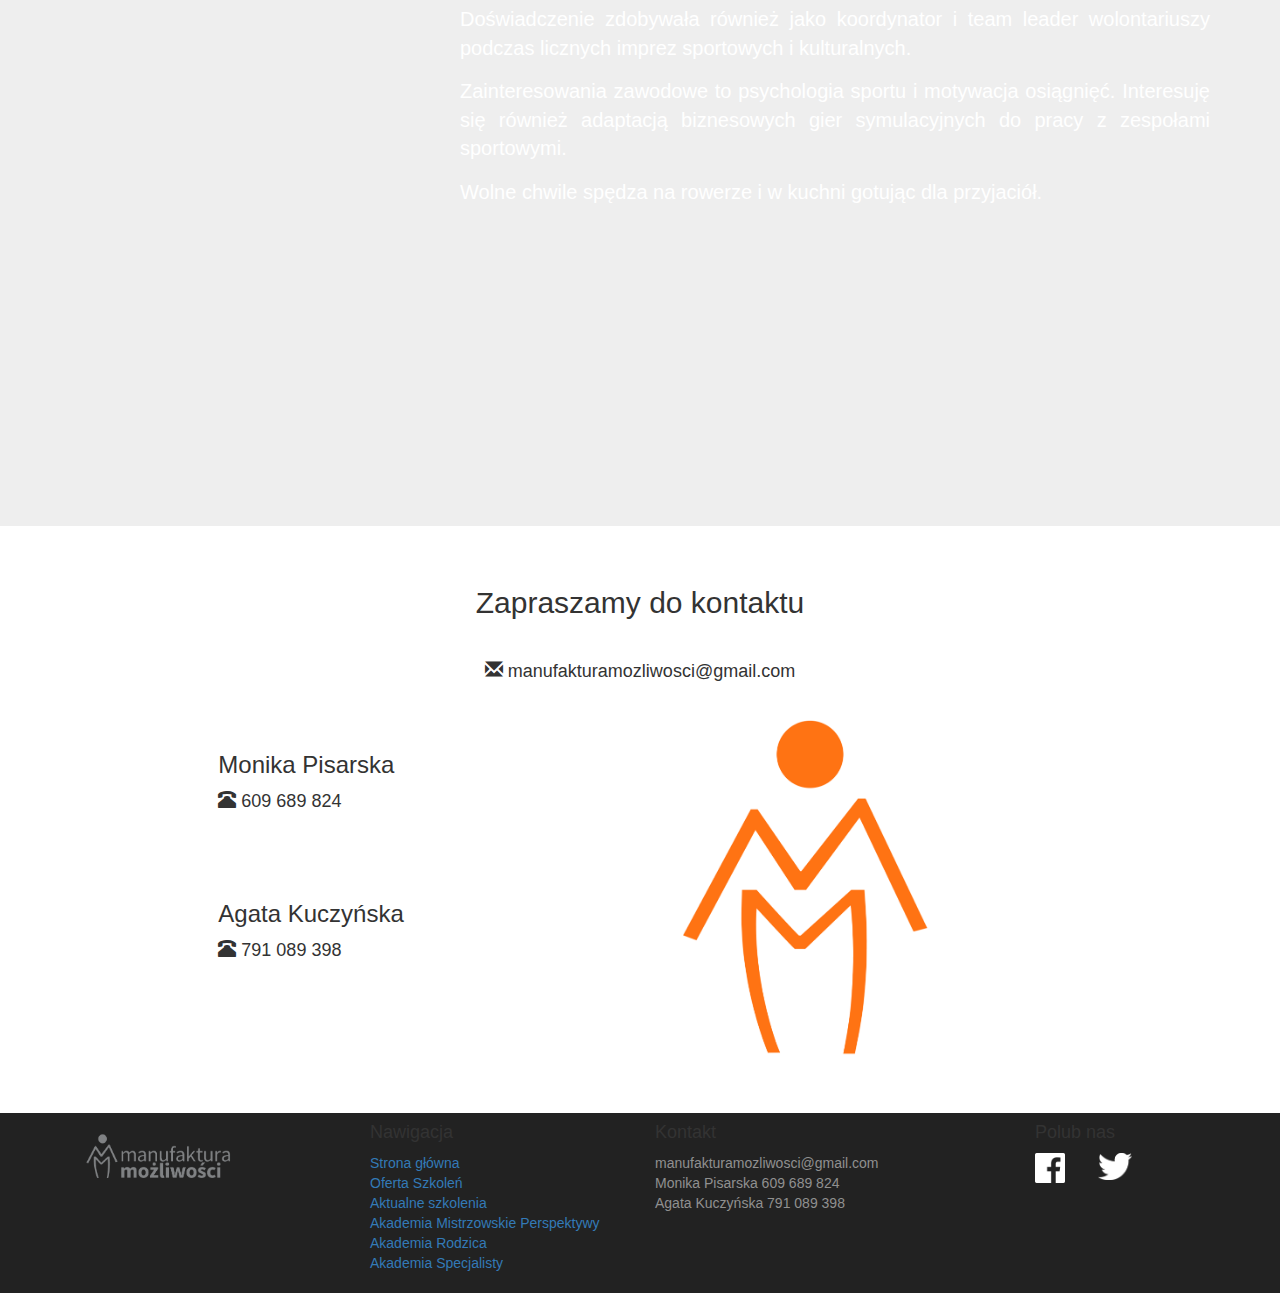
==== commit bc3bd55c: "link do google docs" ====
--- a/index.html
+++ b/index.html
@@ -77,8 +77,8 @@
         <img class=" img-responsive img-circle" src="images/kolo1.png" >
         </div>
         <div class="col-md-9">
-        <h4> "Jak spaść na cztery łapy- pozytywnie o  porażce i  techniki motywujące do kontynuowania działań”"</h4>
-        <h6> Terminy: Część I: 26.02. 2015 – 17:00-20:00   Część II: 27.02. 2015 – 17:00-20:00 </h6>
+        <h4> "Jak spaść na cztery łapy- pozytywnie o  porażce i  techniki motywujące do kontynuowania działań”</h4>
+        <h5> Termin: Część I: 26.02. 2015 – 17:00-20:00 Część II: 27.02. 2015 – 17:00-20:00 </h5>
         </div>
         <div class="col-md-2">
         </br>
@@ -288,9 +288,11 @@
         <h4>Nawigacja</h4>
         <li> <a href="index.html">Strona główna</a></li>
            <li> <a href="os.html">Oferta Szkoleń</a></li>
+           <li> <a href="acts.html">Aktualne szkolenia</a> </li>
            <li><a href="amp.html">Akademia Mistrzowskie Perspektywy</a> </li>
            <li><a href="ar.html">Akademia Rodzica</a> </li>
            <li><a href="as.html">Akademia Specjalisty</a> </li>
+           </br>
 
         </div>
 
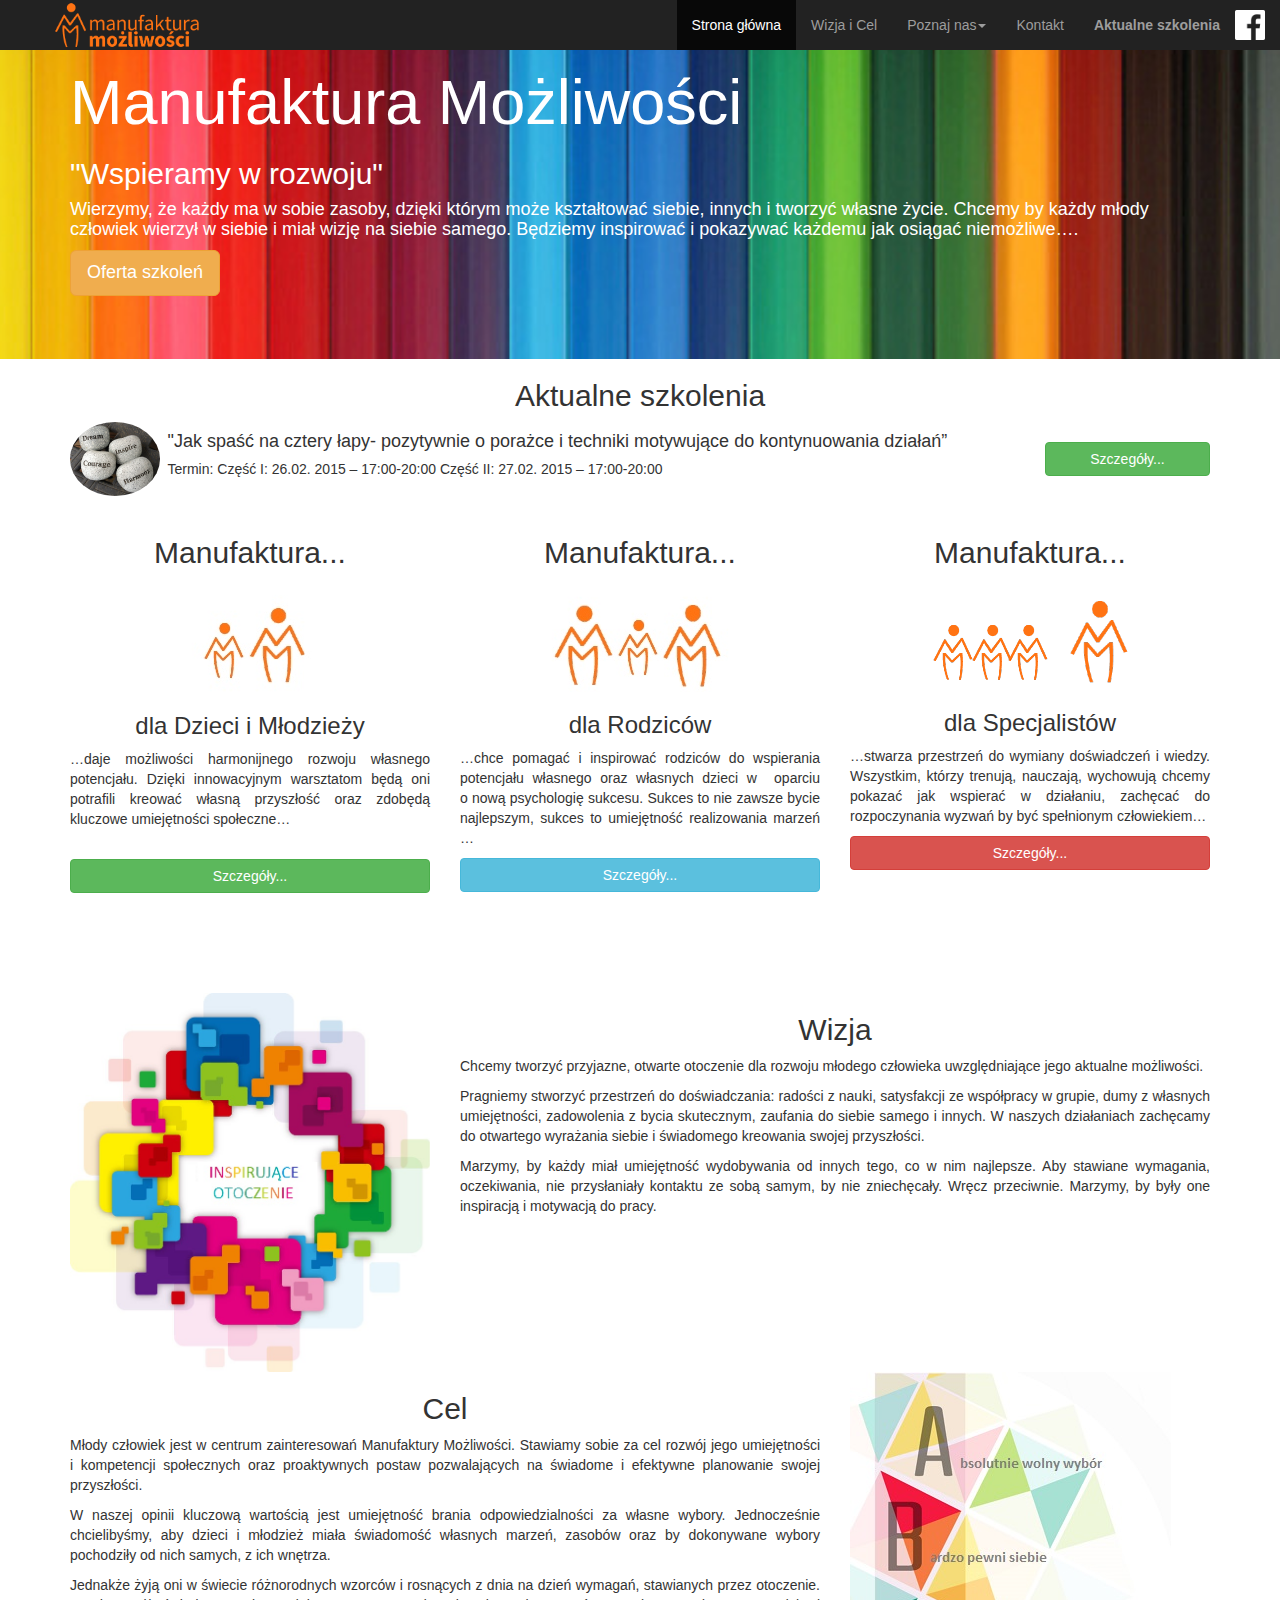
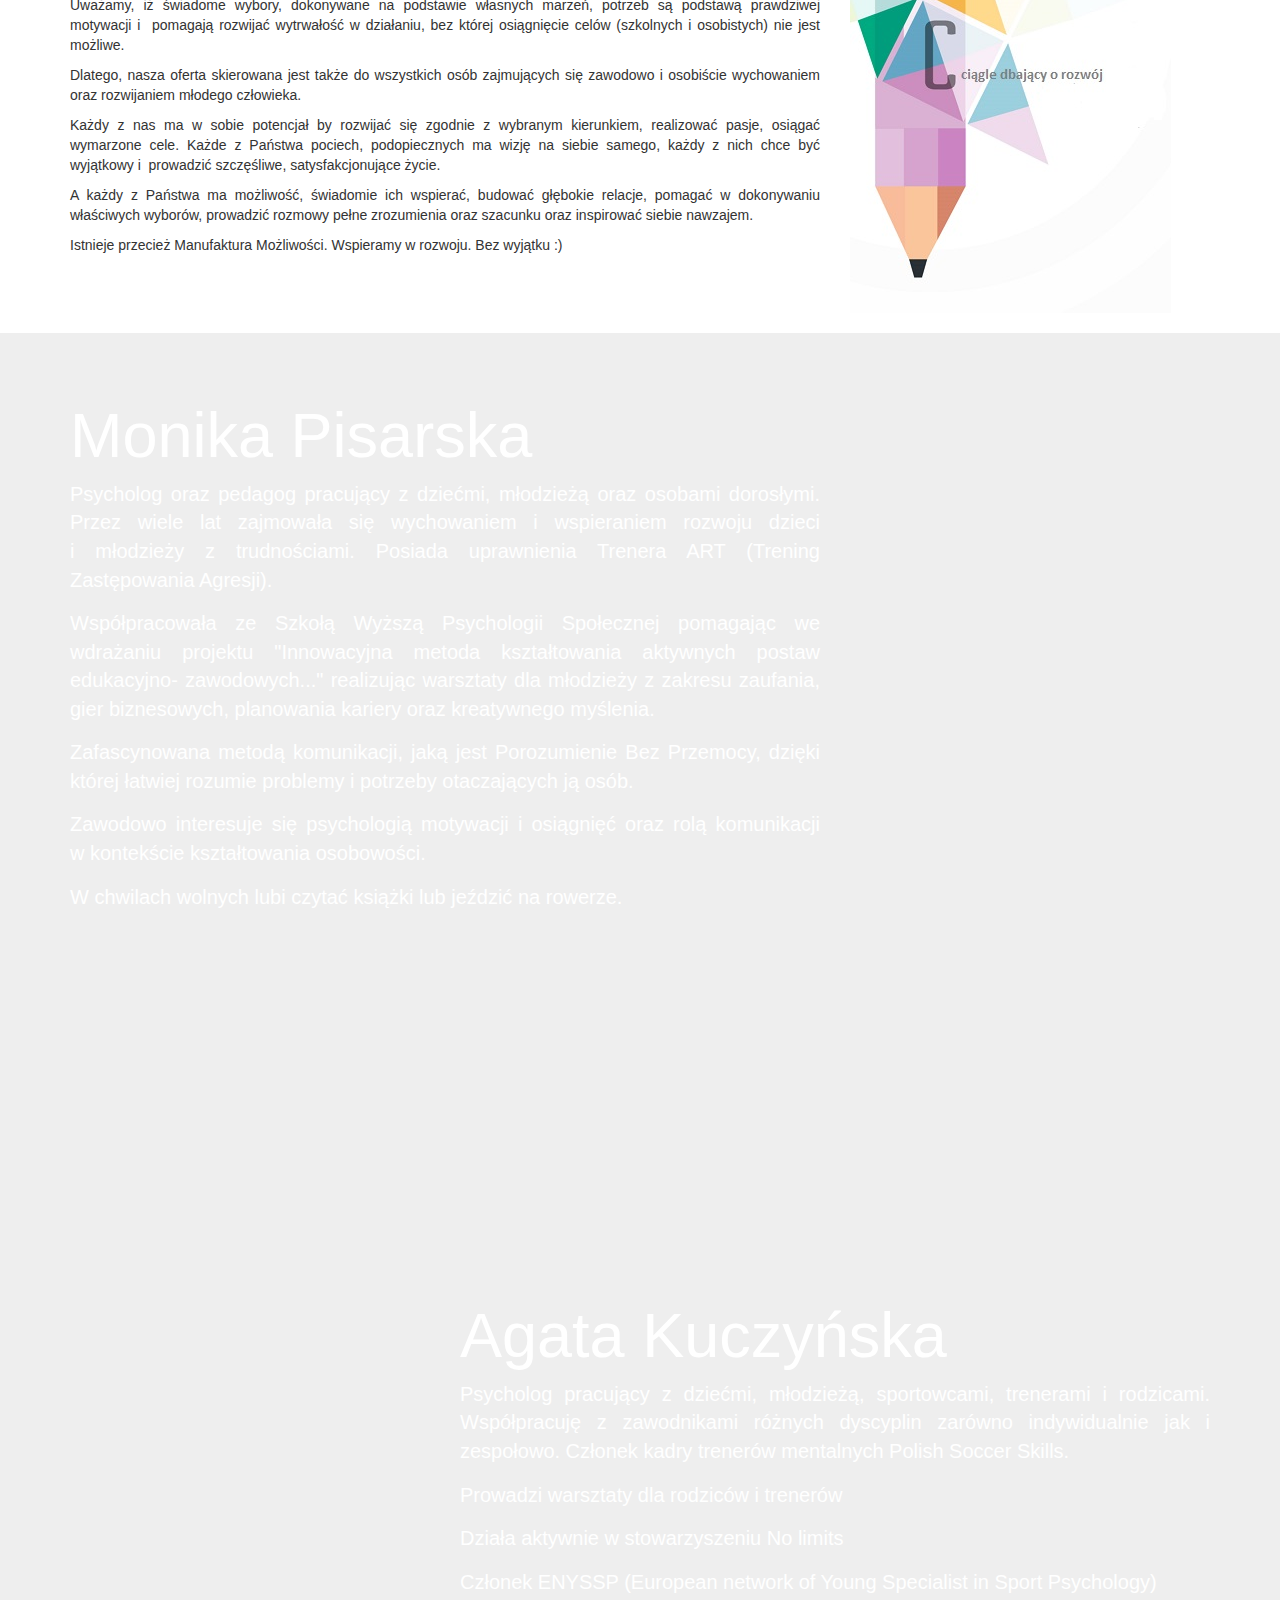
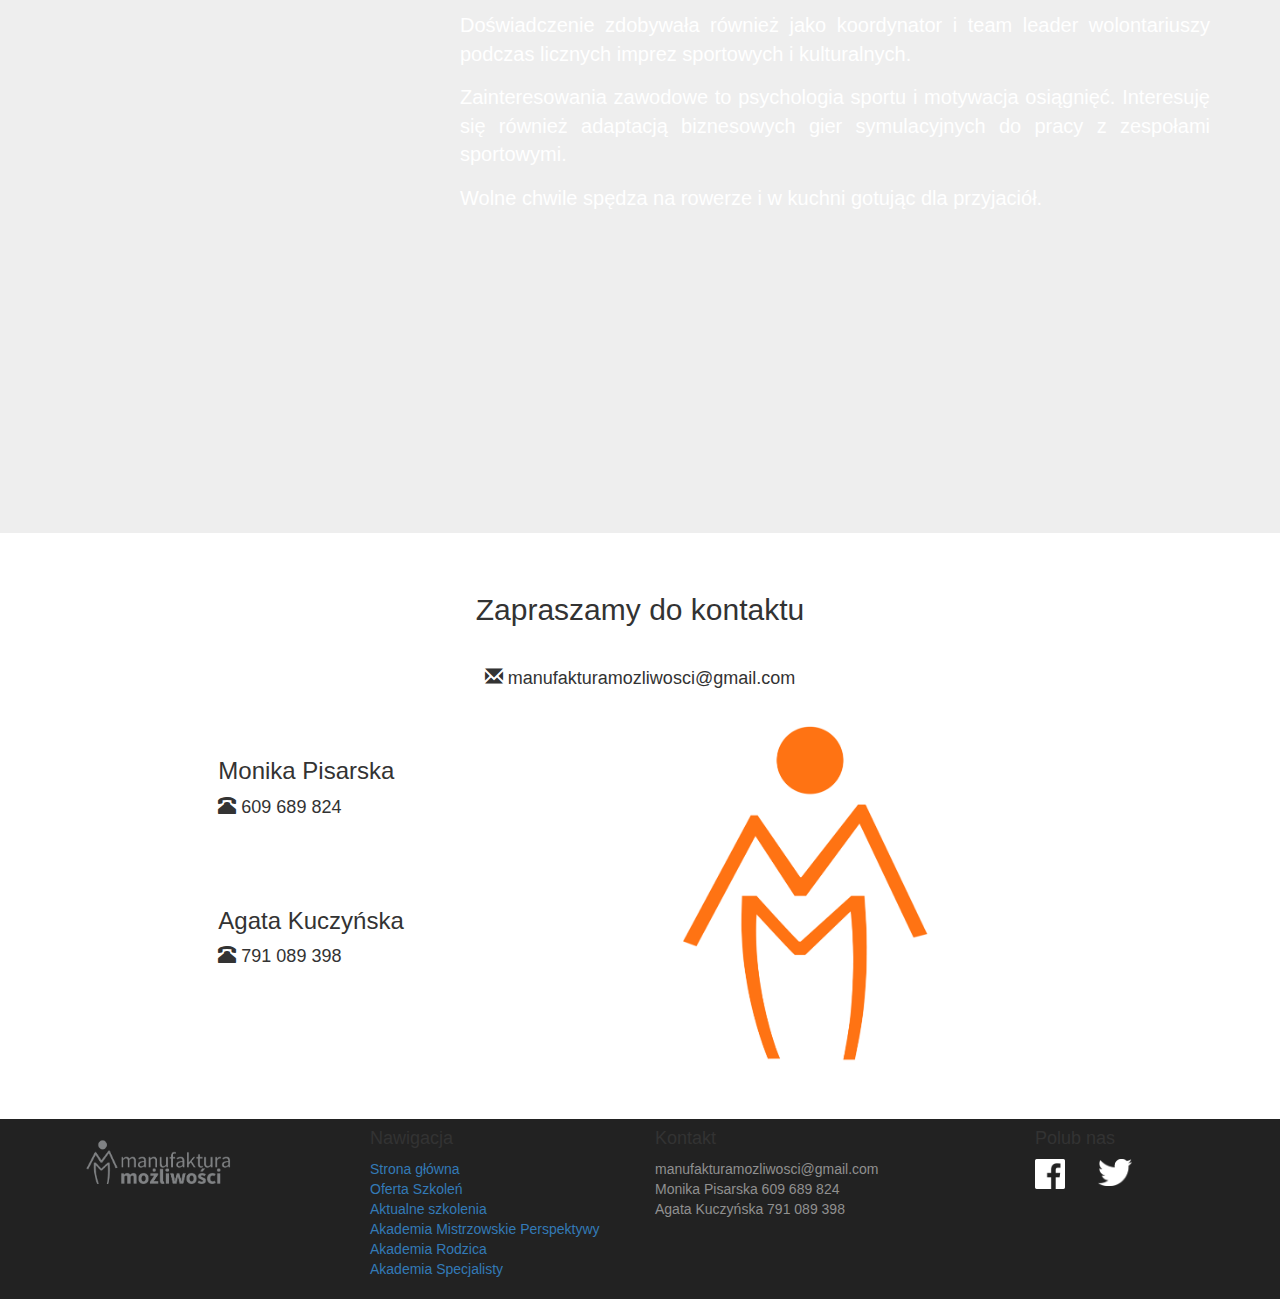
==== commit 4142209e: "og test" ====
--- a/index.html
+++ b/index.html
@@ -7,6 +7,7 @@
     <meta charset="utf-8">
     <meta http-equiv="X-UA-Compatible" content="IE=edge">
     <meta name="viewport" content="width=device-width, initial-scale=1">
+    <meta property="og:image" content="images/logo_mm_kolor2.png" />
     <title>Manufaktura Możliwości</title>
 
     <!-- Bootstrap -->
@@ -74,7 +75,7 @@
   <h2 class="text-center"> Aktualne szkolenia</h2>
     <div class="row">
         <div class="col-md-1">
-        <img class=" img-responsive img-circle" src="images/kolo1.png" >
+        <img class=" img-responsive img-circle" style="min-width:90px;" src="images/aktszkol.jpg" >
         </div>
         <div class="col-md-9">
         <h4> "Jak spaść na cztery łapy- pozytywnie o  porażce i  techniki motywujące do kontynuowania działań”</h4>
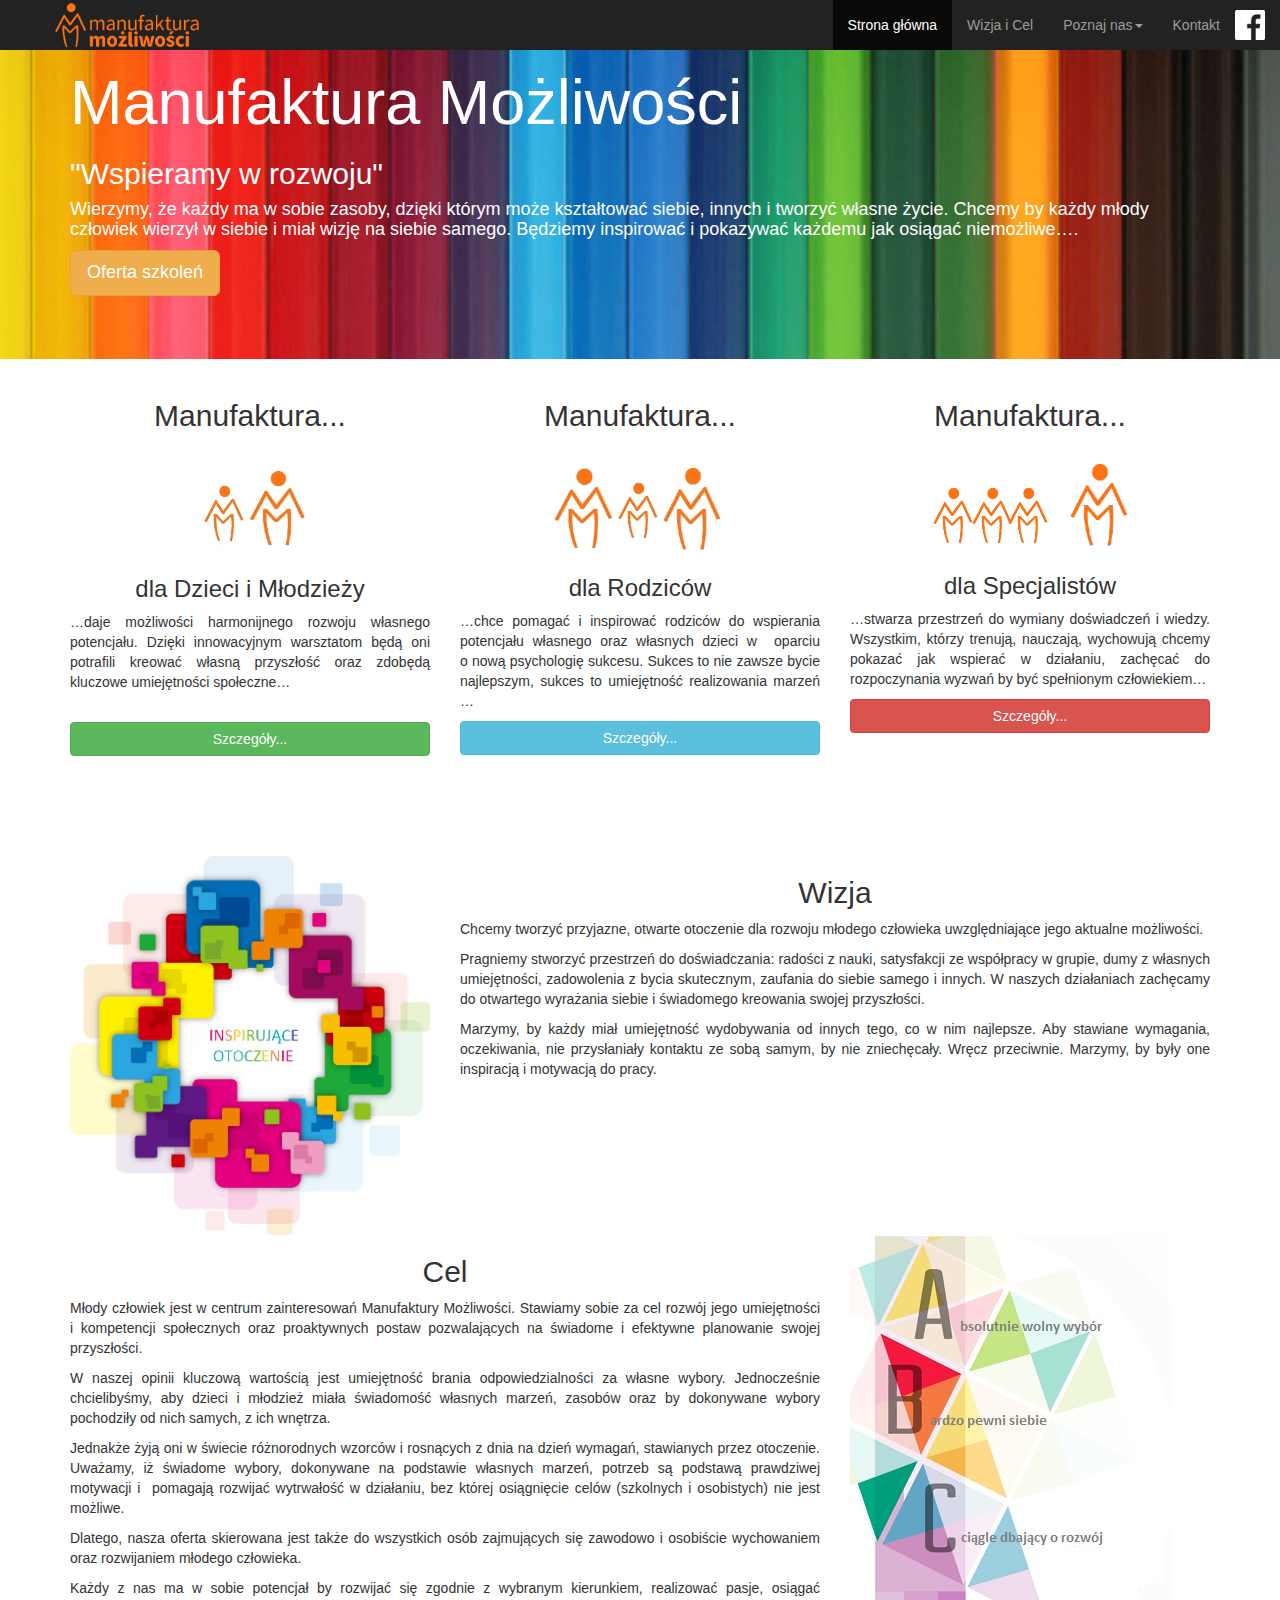
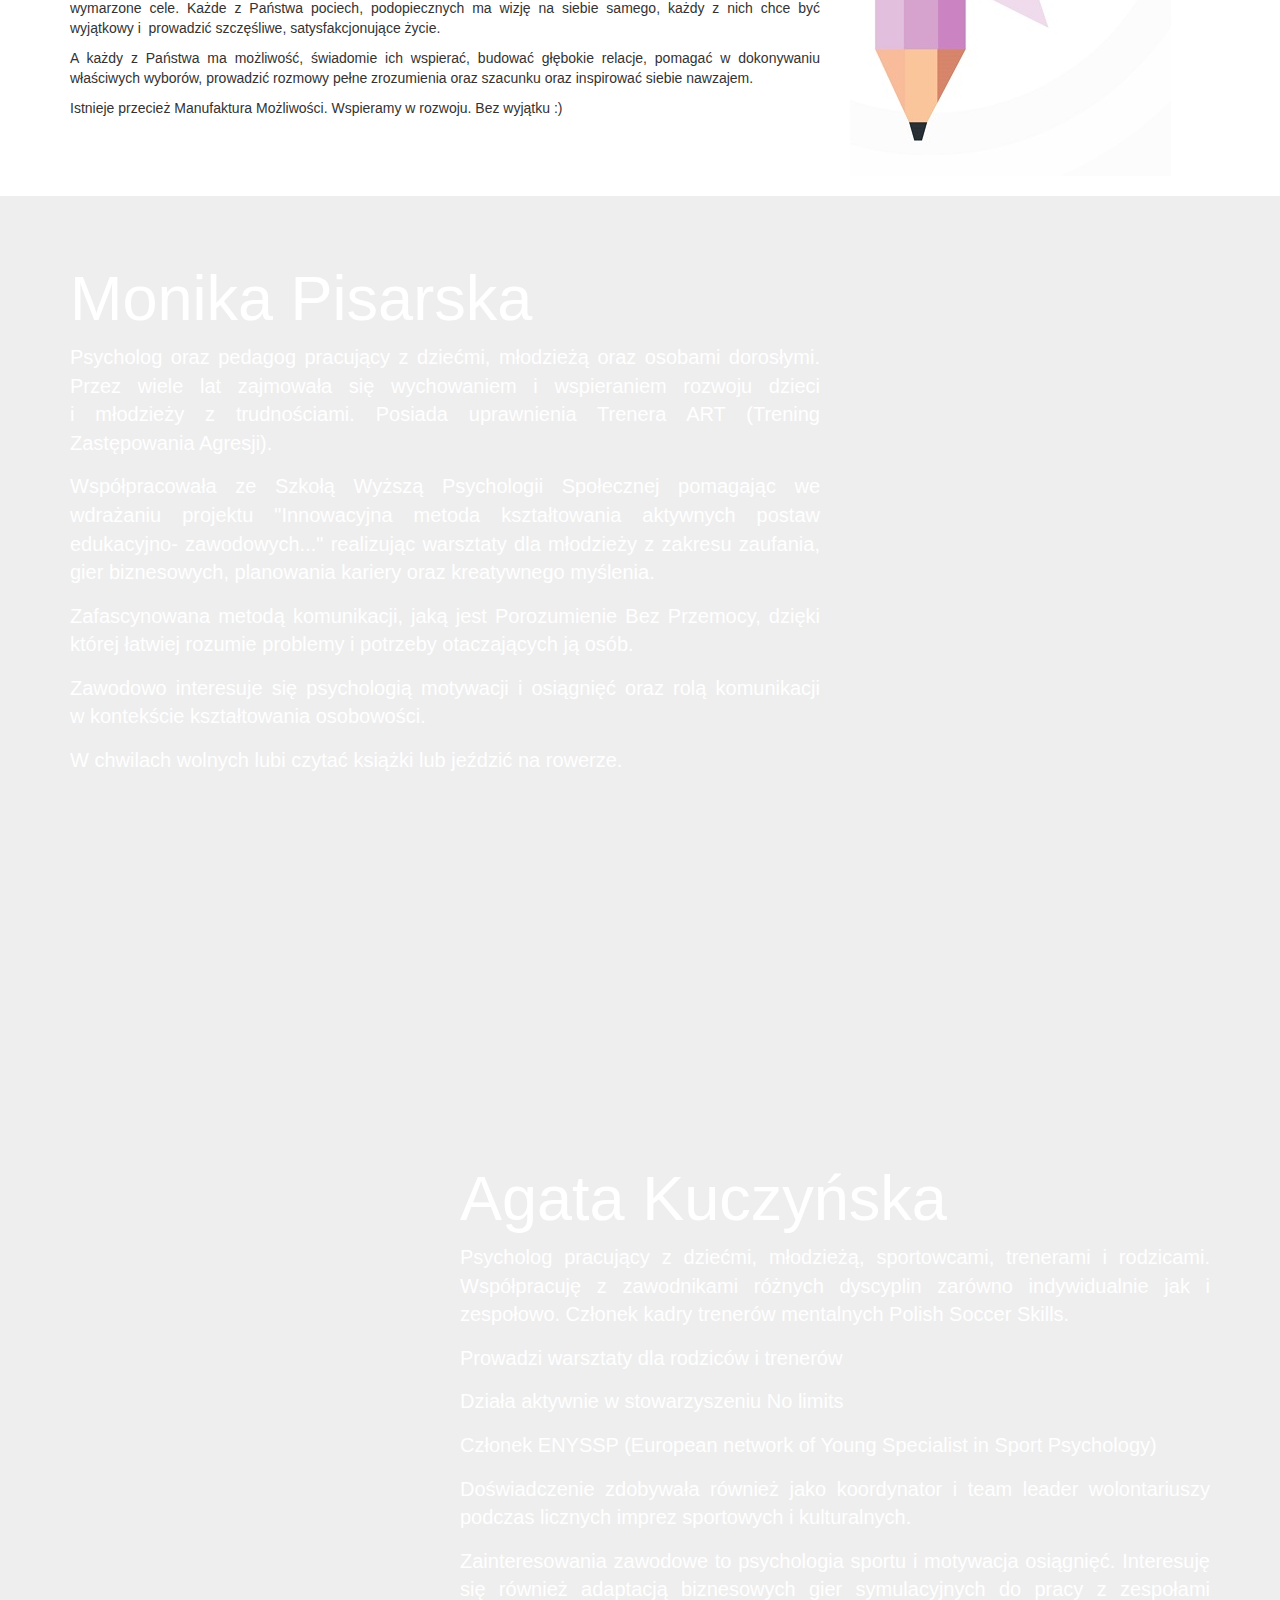
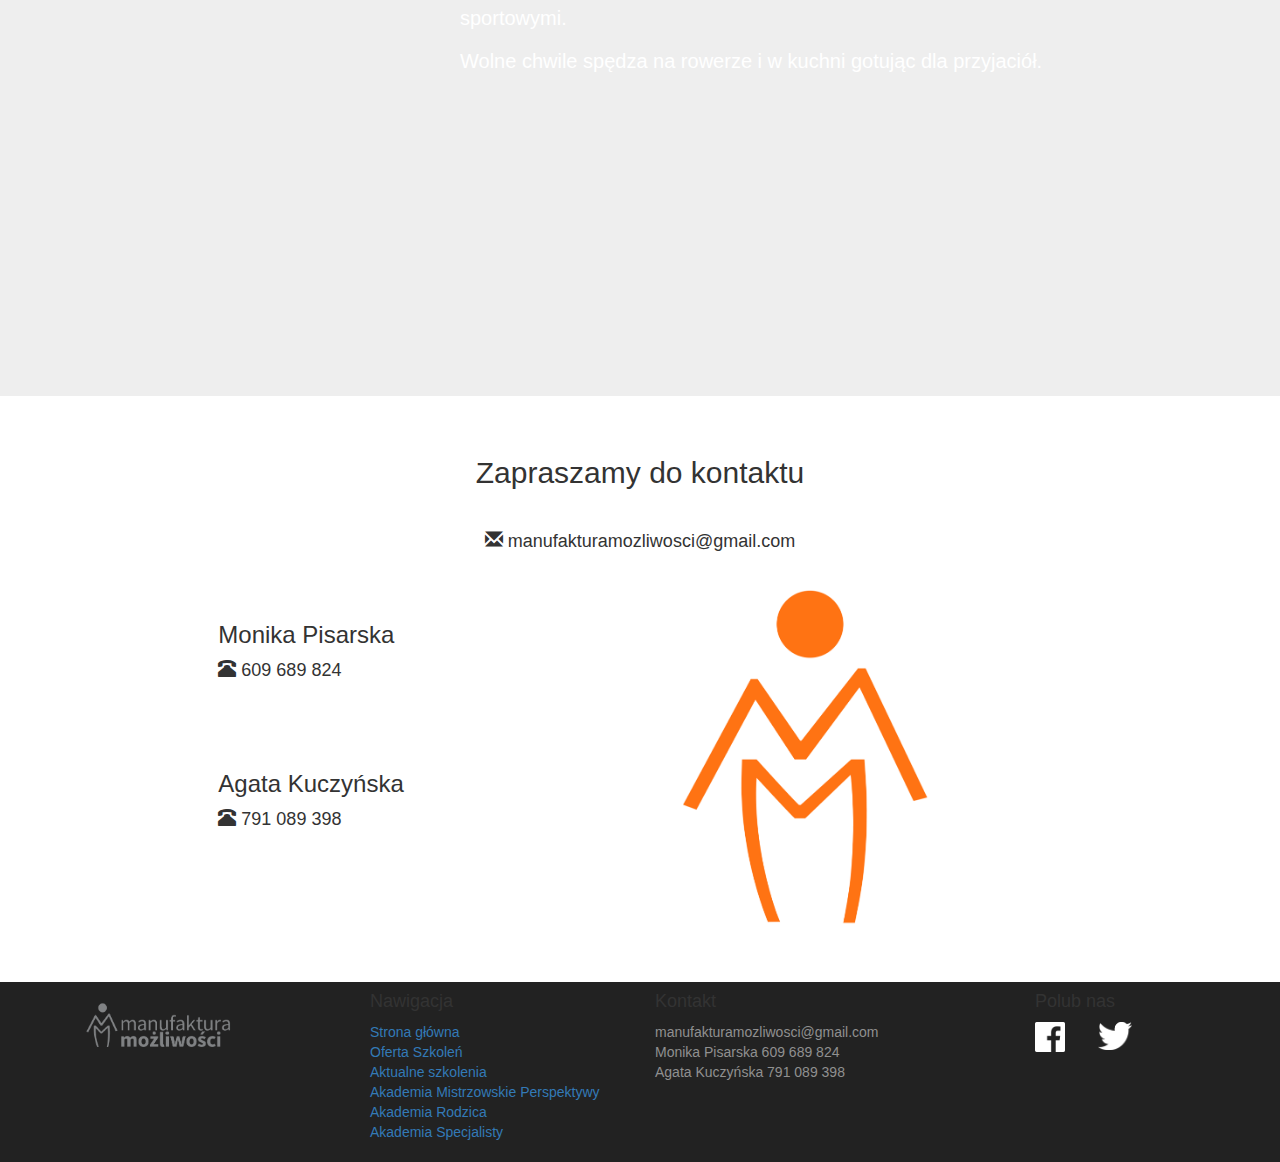
==== commit 86bb3d19: "acts comment" ====
--- a/index.html
+++ b/index.html
@@ -7,7 +7,7 @@
     <meta charset="utf-8">
     <meta http-equiv="X-UA-Compatible" content="IE=edge">
     <meta name="viewport" content="width=device-width, initial-scale=1">
-    <meta property="og:image" content="images/logo_mm_kolor2.png" />
+    <meta property="og:image" content="http://manufakturamozliwosci.pl/images/logo_mm_kolor2.png" />
     <title>Manufaktura Możliwości</title>
 
     <!-- Bootstrap -->
@@ -52,7 +52,7 @@
                 </ul>
           </li>
           <li> <a href="#kontakt">Kontakt </a> </li>
-          <li> <a href="acts.html"><b>Aktualne szkolenia</b></a> </li>
+          <!-- <li class="active"> <a href="acts.html"><b>Aktualne szkolenia</b></a> </li> -->
 
 
         </ul>
@@ -70,7 +70,7 @@
       </div>
 
   </div>
-  <div class="container">
+  <!-- <div class="container">
 
   <h2 class="text-center"> Aktualne szkolenia</h2>
     <div class="row">
@@ -86,7 +86,7 @@
         <a href="acts.html" class="btn btn-success  btn-block"> Szczegóły... </a>
         </div>
     </div>
-  </div>
+  </div> -->
 
   <div class="container" style="margin-top: 20px;">
     <div class="row">
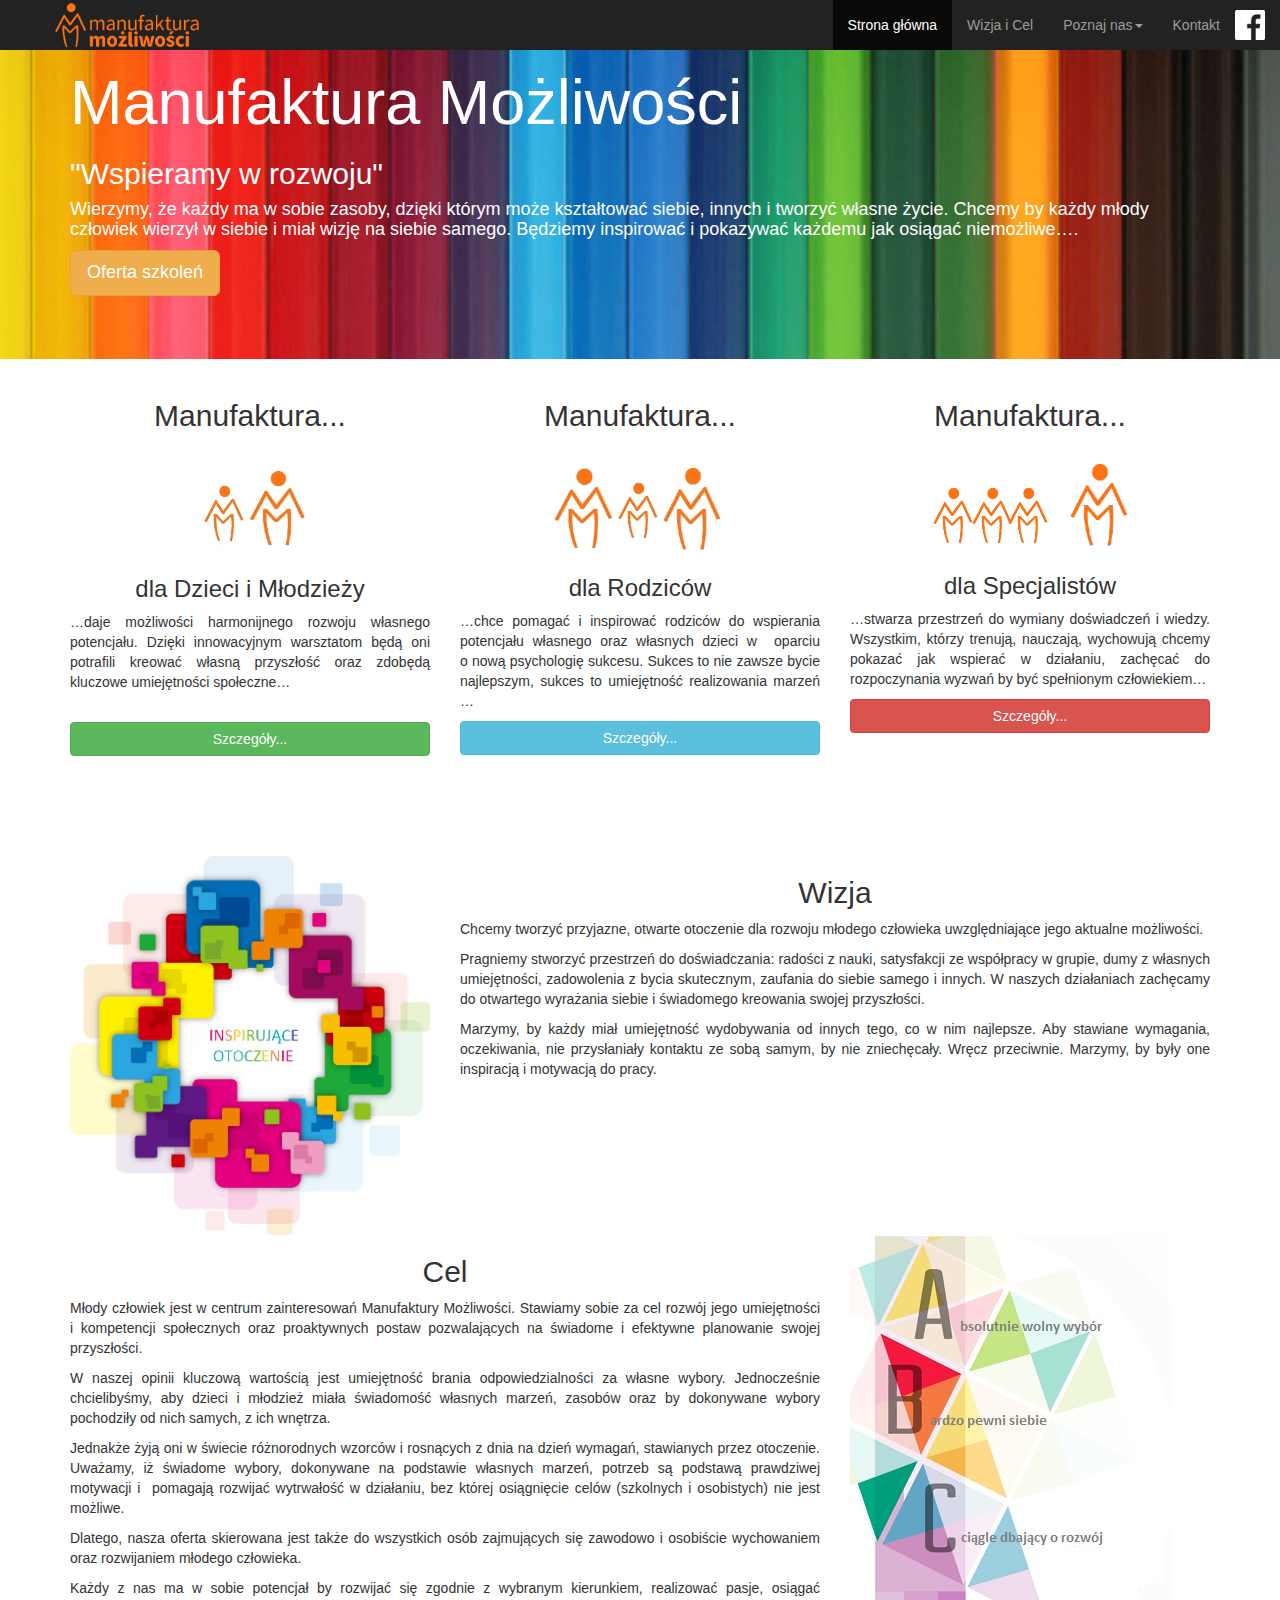
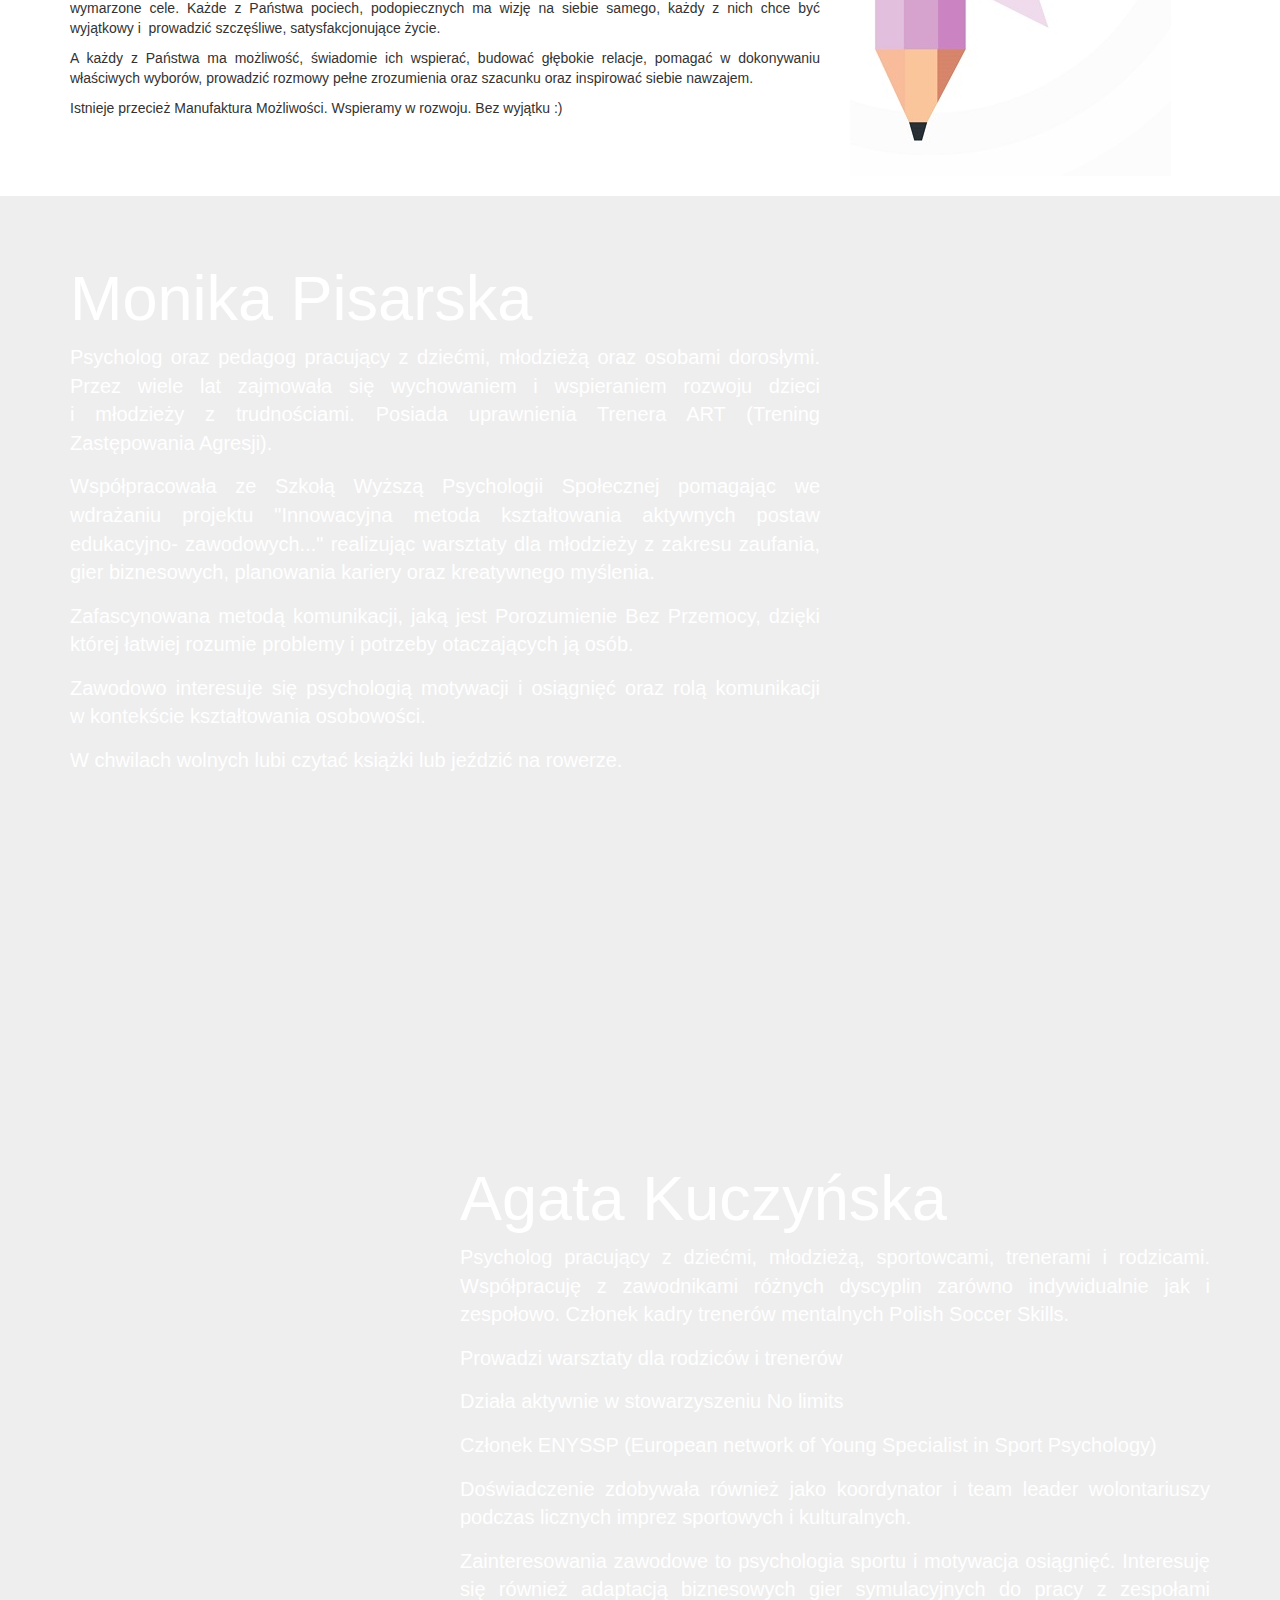
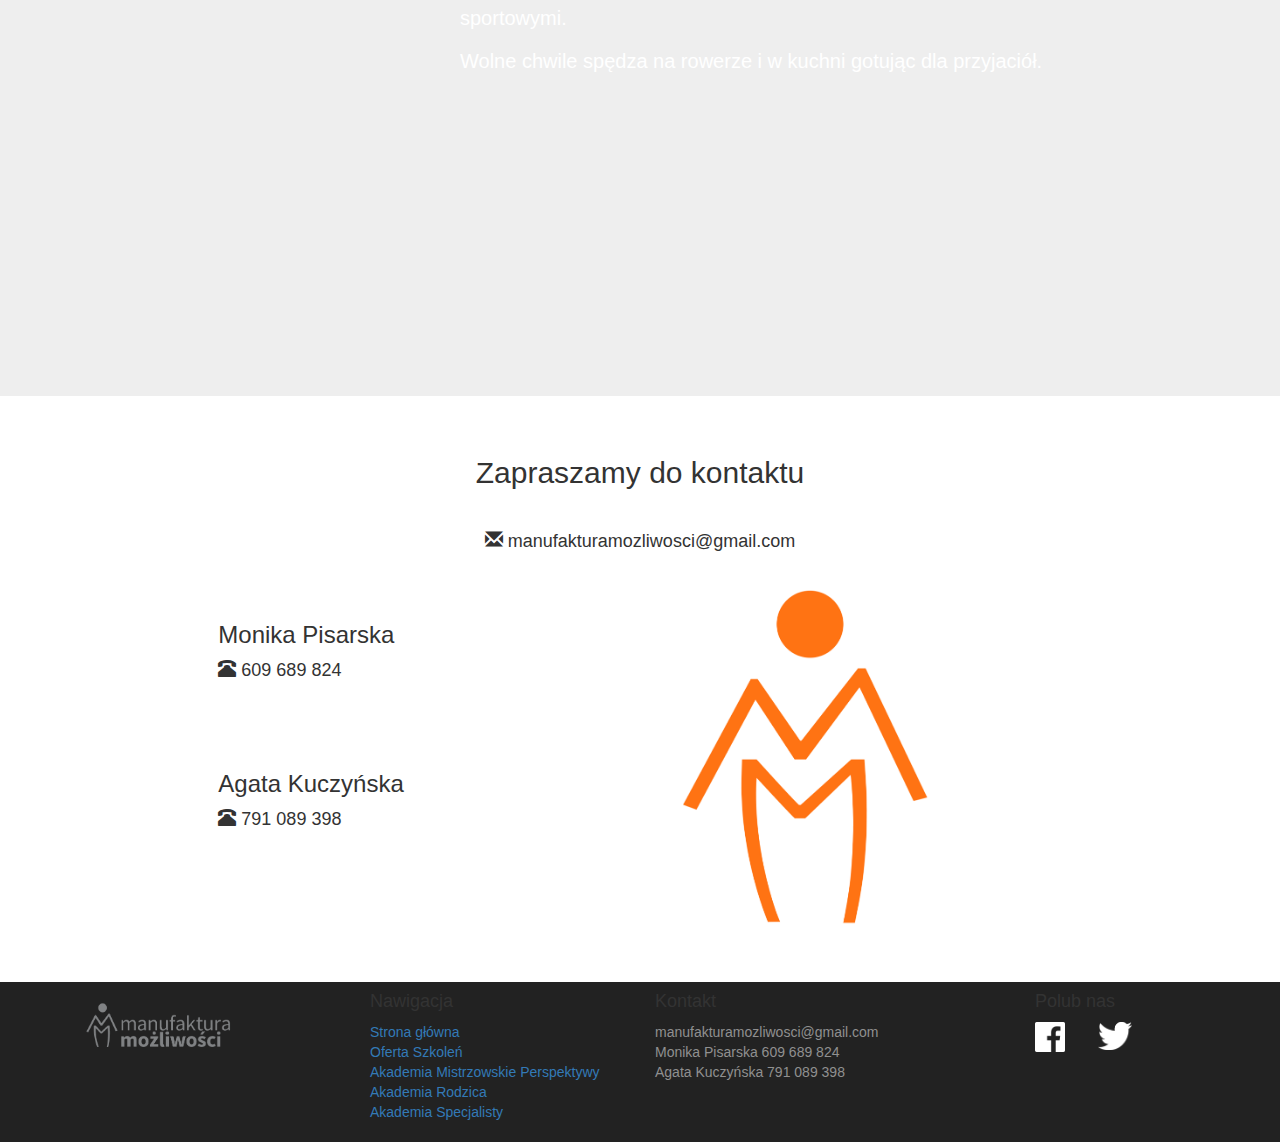
==== commit 6b436e38: "acts removed from footer" ====
--- a/index.html
+++ b/index.html
@@ -289,7 +289,7 @@
         <h4>Nawigacja</h4>
         <li> <a href="index.html">Strona główna</a></li>
            <li> <a href="os.html">Oferta Szkoleń</a></li>
-           <li> <a href="acts.html">Aktualne szkolenia</a> </li>
+           <!--<li> <a href="acts.html">Aktualne szkolenia</a> </li>-->
            <li><a href="amp.html">Akademia Mistrzowskie Perspektywy</a> </li>
            <li><a href="ar.html">Akademia Rodzica</a> </li>
            <li><a href="as.html">Akademia Specjalisty</a> </li>
